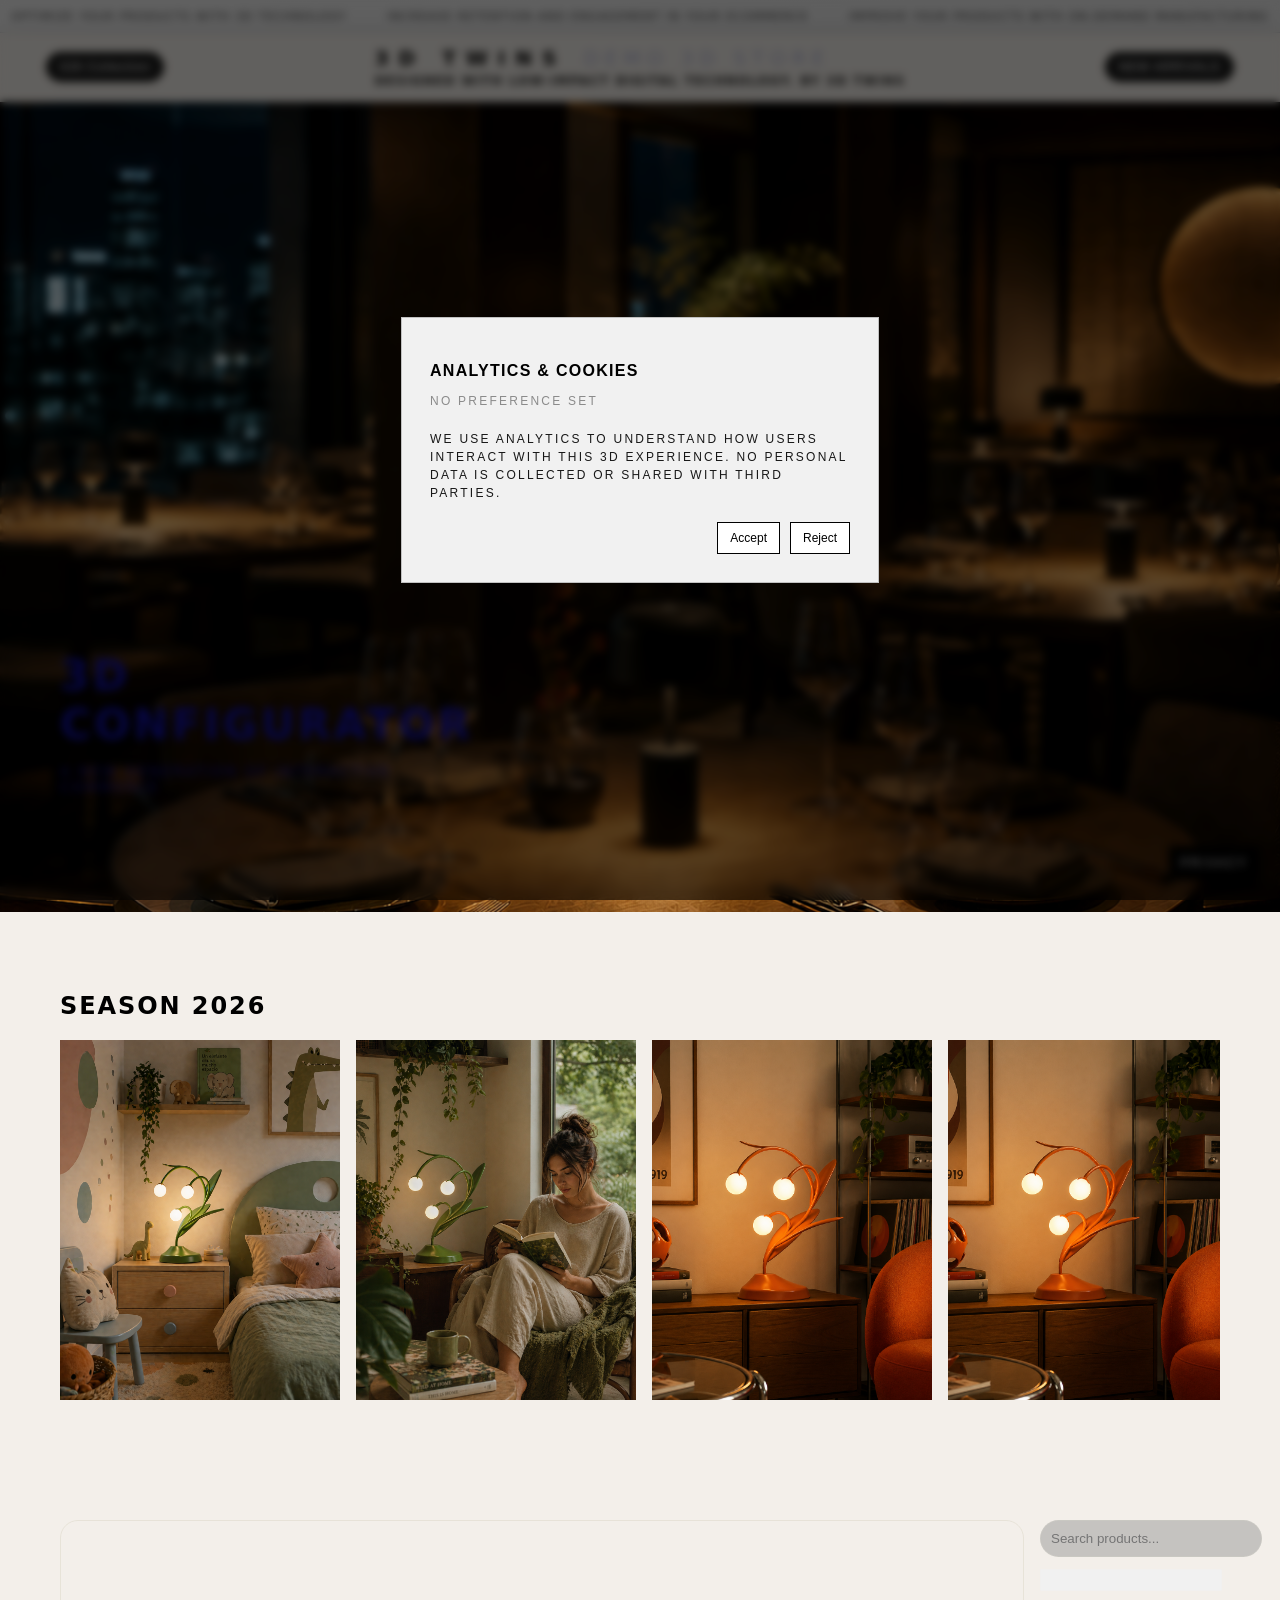
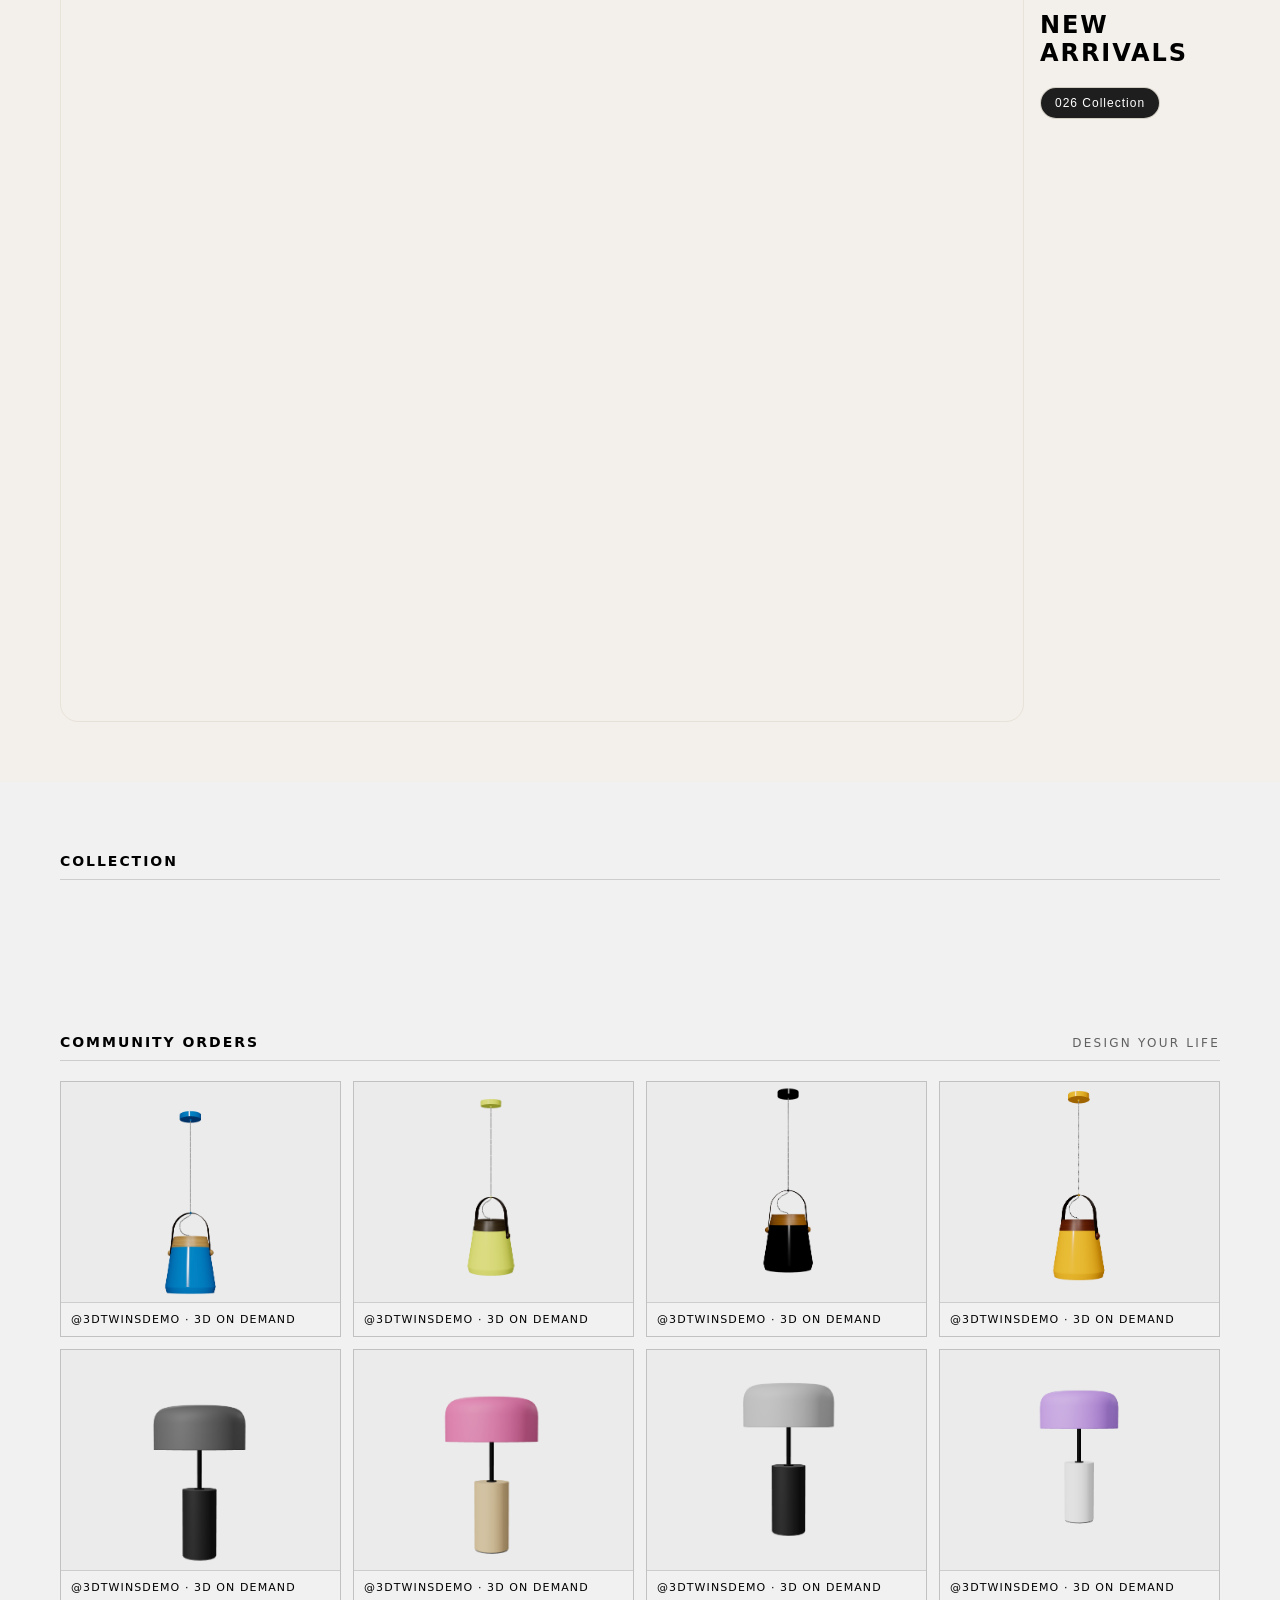
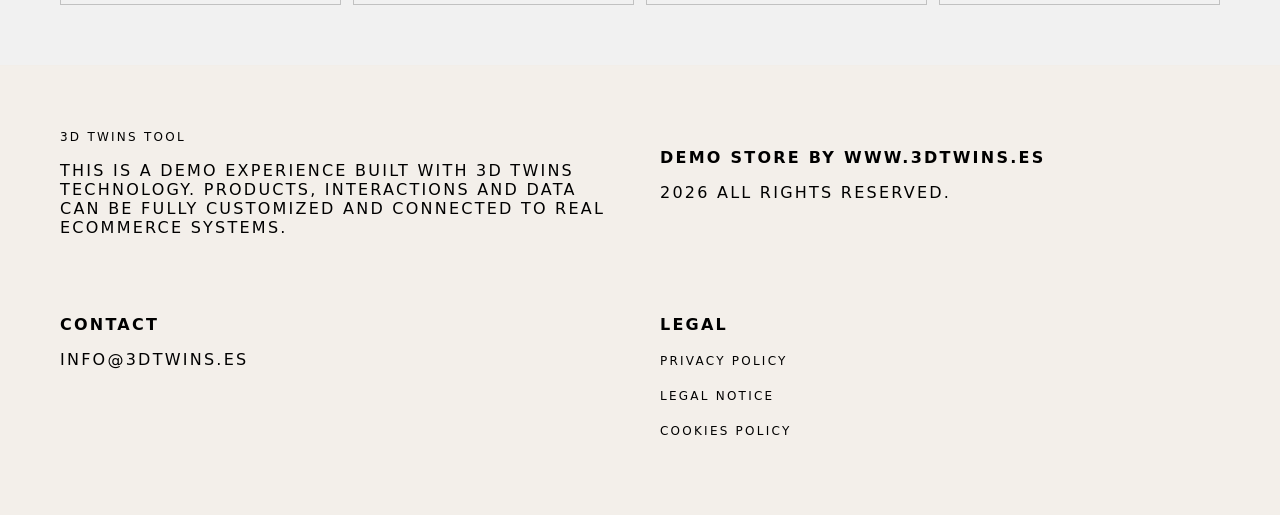
==== index.html @ 4d6d5727 "Update index.html" ====
<!DOCTYPE html>
<html lang="en">
<head>
<meta charset="UTF-8" />
<meta name="viewport" content="width=device-width, initial-scale=1.0" />
<title>3D Twins — 3D Product Configurator for Ecommerce</title>
<meta name="description" content="3DTwins is a 3D product configurator for ecommerce brands. Increase conversion, reduce returns and create interactive 3D shopping experiences with on-demand manufacturing integration." />
<meta name="keywords" content="3D configurator, ecommerce 3D, product visualization, interactive 3D, reduce returns ecommerce, product configurator SaaS, 3D product viewer" />
<meta name="author" content="3DTwins" />

<meta property="og:title" content="3D Twins — 3D Product Configurator for Ecommerce" />
<meta property="og:description" content="Transform static product pages into interactive 3D experiences. Increase engagement and conversion with 3DTwins." />
<meta property="og:image" content="https://viewer.3dtwins.tech/puntero_3dtwinsStar.png" />
<meta property="og:type" content="website" />
<meta property="og:url" content="https://www.3dtwins.es" />

<meta name="twitter:card" content="summary_large_image" />
<meta name="twitter:title" content="3D Twins — 3D Ecommerce Configurator" />
<meta name="twitter:description" content="Interactive 3D product configurators for ecommerce brands." />
<meta name="twitter:image" content="https://viewer.3dtwins.tech/puntero_3dtwinsStar.png" />

<link rel="icon" href="https://viewer.3dtwins.tech/puntero_3dtwinsStar.png" type="image/x-icon"/>
<script src="https://cdn.3dtwins.tech/sdk.js"></script>
<script src="https://cdn.3dtwins.tech/shopdemo/products.js"></script>
<link rel="stylesheet" href="style.css">
<script async src="https://www.googletagmanager.com/gtag/js?id=G-X4JQ1F556L"></script>

<script>
  window.dataLayer = window.dataLayer || [];
  function gtag(){dataLayer.push(arguments);}

  gtag('js', new Date());
  gtag('consent', 'default', {
    analytics_storage: 'denied'
  });

  gtag('config', 'G-X4JQ1F556L', {
    send_page_view: false
  });
</script>
</head>
<body>

<div class="promo-bar">
  <div class="promo-track">
    <a href="https://www.3dtwins.es" target="_blank" rel="noopener">
      Optimize your products with 3D technology
    </a>
    <a href="https://www.3dtwins.es" target="_blank" rel="noopener">
      Increase retention and engagement in your ecommerce
    </a>
    <a href="https://www.3dtwins.es" target="_blank" rel="noopener">
      Improve your products with on-demand manufacturing
    </a>
  </div>
</div>
  
<header class="header">
  <div class="logo">
    3D Twins
    <span style="color: #3f51b5;">DEMO 3D STORE</span>
    <div class="logo-sub">Designed with low-impact digital technology. By 3D Twins</div>
  </div>
   <button class="header-btn" onclick="document.getElementById('collection').scrollIntoView({ behavior: 'smooth' })">
    026 Collection
  </button>
    <button class="header-btn" onclick="document.getElementById('NEW').scrollIntoView({ behavior: 'smooth' })">
  NEW ARRIVALS
  </button>
</header>

  
<section class="hero">
  <div class="hero-carousel">
    <div class="hero-track">
      <div class="hero-slide active">
        <img src="vidalrest.png" />
        <div class="hero-content">
          <h1 style= "color: #1111A7;">3D Configurator</h1>
          <p style= "color: #1111A7;">A new generation of interactive commerce</p>
      <button id="explore-btn">Explore</button>
        </div>
      </div>

      <div class="hero-slide">
        <img src="egglamphome.png" />
        <div class="hero-content">
          <h1 style= "color: white;">Virtual Objects</h1>
          <p style= "color: white;">Design, interact and sell in 3D</p>
        </div>
      </div>

      <div class="hero-slide">
        <img src="/sources/recreacióniavidallamp.png" />
        <div class="hero-content">
          <h1 style= "color: white;">Digital Retail</h1>
          <p style= "color: white;" >Next generation product experience</p>
        </div>
      </div>

    </div>

    <div class="hero-dots">
      <span class="dot active"></span>
      <span class="dot"></span>
      <span class="dot"></span>
    </div>

  </div>

</section>

  <section class="editorial" >
  <h2>SEASON 2026</h2>

  <div class="editorial-track">
    <img src="egglampchild.png" />
    <img src="egglampnature.png" />
    <img src="egglamphome.png" />
       <img src="egglamphome.png" />
  </div>
</section>
  
<section class="experience">
  <div class="vh-layout">
    <div class="viewer" id="3dstoredemo">
      <div id="vh-main-container"></div>
    </div>
    <div class="vh-sidebar">
  <div class="search">
    <input type="text" placeholder="Search products..." />
  </div>
      
      <div class="vh-sidebar-top" id="NEW" >
        <div class="vh-product-panel">
          <div class="vh-product-title"></div>
          <div class="vh-product-meta"></div>
          <div class="vh-product-price"></div> 
        </div>
        <h2>NEW ARRIVALS</h2>
             <button class="header-btn" onclick="document.getElementById('collection').scrollIntoView({ behavior: 'smooth' })">
    026 Collection
  </button>
      </div>
      <div class="vh-sidebar-list" id="vh-sidebar-list"></div>
    </div>
  </div>
</section>


   <section class="my-designs" id="my-designs" style="display:none;">
  <h2>Your Gallery</h2>
  <p class="section-sub">Your previously explored designs</p>
  <div class="my-designs-row">
  </div>
</section>

<section class="collection" id="collection">

  <h2>COLLECTION</h2>

<div class="grid" id="vh-grid-list"></div>
</section>

<section class="community">
  <div class="community-head">
    <h2>Community orders</h2>
    <p>DESIGN YOUR LIFE</p>
  </div>

  <div class="community-grid">

    <div class="community-card">
      <img src="sources/mantra_azul.png" />
      <div class="community-meta">@3dtwinsdemo · 3D ON DEMAND</div>
    </div>

    <div class="community-card">
      <img src="mantraverde.png" />
      <div class="community-meta">@3dtwinsdemo · 3D ON DEMAND</div>
    </div>

    <div class="community-card">
      <img src="mantranegra.png" />
      <div class="community-meta">@3dtwinsdemo · 3D ON DEMAND</div>
    </div>

    <div class="community-card">
      <img src="mantracacao.png" />
      <div class="community-meta">@3dtwinsdemo · 3D ON DEMAND</div>
    </div>

    <div class="community-card">
      <img src="vidallampblack.png" />
      <div class="community-meta">@3dtwinsdemo · 3D ON DEMAND</div>
    </div>

    <div class="community-card">
      <img src="sources/pinklamp.png" />
      <div class="community-meta">@3dtwinsdemo · 3D ON DEMAND</div>
    </div>

    <div class="community-card">
      <img src="vidalgris.png" />
      <div class="community-meta">@3dtwinsdemo · 3D ON DEMAND</div>
    </div>

    <div class="community-card">
      <img src="vidallavanda.png" />
      <div class="community-meta">@3dtwinsdemo · 3D ON DEMAND</div>
    </div>

</section>
  
<footer class="footer">

  <section class="demo-note">
    <a href="https://www.3dtwins.es" target="_blank" rel="noopener">
      3D Twins Tool
    </a>

    <p>
      This is a demo experience built with 3D Twins technology.
      Products, interactions and data can be fully customized and connected to real eCommerce systems.
    </p>
  </section>

  <div>
    <h4>Demo store by www.3dtwins.es</h4>
    <p>2026 All rights reserved.</p>
  </div>

  <div>
    <h4>CONTACT</h4>
    <p>info@3dtwins.es</p>
  </div>
  <div>
    <h4>LEGAL</h4>

    <p>
      <a href="https://web.3dtwins.tech/legal/politica-privacidad.html" target="_blank" rel="noopener">
        Privacy Policy
      </a>
    </p>

    <p>
      <a href="https://web.3dtwins.tech/legal/aviso-legal.html" target="_blank" rel="noopener">
        Legal Notice
      </a>
    </p>

    <p>
      <a href="https://web.3dtwins.tech/legal/politica-cookies.html" target="_blank" rel="noopener">
        Cookies Policy
      </a>
    </p>
  </div>

</footer>
  
<script src="https://cdn.3dtwins.tech/shopdemo/demo.js"></script>
  <script defer src="medicion.js"></script>
    <script defer src="aviso.js"></script>
</body>
</html>
---- style.css ----
body {
  margin: 0;
  font-family: Inter, system-ui, sans-serif;
  background: #F3EFEA;
  color: black;  
  letter-spacing: 0.14em;
  text-transform: uppercase;
}

h1, h2, h3 {
  letter-spacing: 0.08em;
  text-transform: uppercase;
   color: black;
}
.promo-bar {
  width: 100%;
  height: 32px;
  display: flex;
  align-items: center;
  justify-content: center;
  position: sticky;
  font-size: 11px;
  letter-spacing: 0.12em;
  text-transform: uppercase;
  border-bottom: 1px solid rgba(0,0,0,0.1);
  background: linear-gradient(
    90deg,
    #f1f1f1,
    #eaeaea,
    #f1f1f1
  );

  background-size: 200% 100%;
  animation: promoBg 12s ease-in-out infinite;
}

/* texto */
.promo-track {
  display: flex;
  gap: 40px;
  white-space: nowrap;
  animation: promoText 18s linear infinite;
}
.promo-track a {
  color: black;
  text-decoration: none;
  opacity: 0.8;
  transition: 0.2s ease;
}

.promo-track a:hover {
  opacity: 1;
}
/* animación de fondo lenta */
@keyframes promoBg {
  0% { background-position: 0% 50%; }
  50% { background-position: 100% 50%; }
  100% { background-position: 0% 50%; }
}

/* scroll horizontal suave del texto */
@keyframes promoText {
  0% { transform: translateX(10%); }
  100% { transform: translateX(-60%); }
}
.header {
  position: sticky;
  top: 0;
  z-index: 1000;
  background: rgba(255,255,255,0.02);
  backdrop-filter: blur(14px);
  display: flex;
  align-items: center;
  justify-content: space-between;
  padding: 18px 45px;
  border-bottom: 1px solid rgba(231, 226, 214, 0.08);
  box-shadow: 0 10px 30px rgba(0,0,0,0.25);
}


.header-left,
.header-right {
  width: 180px;
}

.header-btn {
  background: #1e1e1e;
  border: 1px solid rgba(230,226,214,0.9);
  color: white;
  padding: 8px 14px;
  border-radius: 999px;
  font-size: 12px;
  letter-spacing: 1px;
  cursor: pointer;
  transition: all 0.2s ease;
}

.header-btn:hover {
  border-color: #e6e2d6;
  background: rgba(255,255,255,0.05);
  color: black;
}


.logo {
  position: absolute;
  left: 50%;
  transform: translateX(-50%);
  font-weight: 800;
  letter-spacing: 10px;
  font-size: 20px;
  text-transform: uppercase;
}

.logo span {
  opacity: 0.35;
  letter-spacing: 6px;
  font-weight: 400;
}

.logo-sub {
  font-size: 12px;
  letter-spacing: 1.5px;
  text-transform: uppercase;
  opacity: 0.9;
  margin-top: 4px;
  background: black;
  -webkit-background-clip: text;
  -webkit-text-fill-color: transparent;
}

.search {
  margin-left: auto;
}

.search input {
  background: rgba(17, 22, 29, 0.2);
  border: 1px solid rgba(231, 226, 214, 0.12);
  border-radius: 999px;
  padding: 10px 10px;
  color: black;
  outline: none;
  width: 200px;
  transition: 0.2s;
}

.search input:focus {
  border-color: rgba(231, 226, 214, 0.4);
  box-shadow: 0 0 0 2px rgba(231, 226, 214, 0.05);
}

/* =========================
   HERO (FULL BLEED CLEAN)
========================= */
.hero {
  height: 90vh;
  display: flex;
  align-items: center;
  justify-content: center;
  background: #f1f1f1;
  overflow: hidden;
  position: relative;
}

/* =========================
   CAROUSEL WRAPPER
========================= */
.hero-carousel {
  width: 100%;
  height: 100%;
  position: relative;
}

/* =========================
   TRACK
========================= */
.hero-track {
  width: 100%;
  height: 100%;
  position: relative;
}

/* =========================
   SLIDES (STACK SYSTEM)
========================= */
.hero-slide {
  position: absolute;
  inset: 0;
  opacity: 0;
  transition: opacity 0.6s ease;
  pointer-events: none;
}

.hero-slide.active {
  opacity: 1;
  pointer-events: auto;
}

/* =========================
   IMAGE FIX (NO OVERFLOW / NO STRETCH BUG)
========================= */
.hero-slide img {
  width: 100%;
  height: 100%;
  object-fit: cover;
  display: block;
}

/* =========================
   CONTENT (EDITORIAL OVERLAY)
========================= */
.hero-content {
  position: absolute;
  bottom: 60px;
  left: 60px;
  color: black;
  max-width: 420px;
  z-index: 5;
}

.hero-content h1 {
  font-size: 42px;
  margin-bottom: 10px;
}

.hero-content p {
  font-size: 14px;
  opacity: 0.9;
  margin-bottom: 20px;
}

.hero-content button {
  padding: 10px 18px;
  border: 1px solid black;
  background: transparent;
  cursor: pointer;
}

/* =========================
   DOTS (RESTORED + ALWAYS VISIBLE)
========================= */
.hero-dots {
  position: absolute;
  bottom: 20px;
  left: 60px;
  right: 60px;

  display: flex;
  gap: 10px;
  z-index: 10;
}

.dot {
  flex: 1;
  height: 1px;
  background: rgba(0,0,0,0.2);
  position: relative;
  cursor: pointer;
  overflow: hidden;
}

/* active line animation */
.dot.active::after {
  content: "";
  position: absolute;
  left: 0;
  top: 0;
  height: 1px;
  width: 100%;
  background: black;
  animation: fill 4s linear forwards;
}

@keyframes fill {
  from { width: 0%; }
  to { width: 100%; }
}

/* =========================
   COLLECTION GRID (RETAIL SYSTEM)
========================= */
.collection {
  padding: 60px;
  background: #f1f1f1;
}

.collection h2 {
  font-size: 14px;
  letter-spacing: 0.14em;
  text-transform: uppercase;
  margin-bottom: 24px;
  color: black;
  border-bottom: 1px solid rgba(0,0,0,0.15);
  padding-bottom: 10px;
}

/* =========================
   GRID SYSTEM (FIX + CONSISTENCIA)
========================= */

.grid {
  display: grid;
  grid-template-columns: repeat(4, minmax(0, 1fr));
  gap: 12px;
  overflow-x: auto;
  padding-bottom: 10px;
  border: 0px solid rgba(0,0,0,0.15);
}

/* =========================
   CARD BRUTALISTA
========================= */

.card {
  background: transparent;
  border: 1px solid rgba(0,0,0,0.2);
  border-radius: 0;
  overflow: hidden;
  cursor: pointer;
  transition: 0.2s ease;
  padding: 10px;
}

/* hover mínimo */
.card:hover {
  transform: translateY(-2px);
  border-color: rgba(0,0,0,0.4);
}

/* =========================
   IMAGE (CONTROL VISUAL)
========================= */

.card img {
  width: 100%;
  height: 260px;
  object-fit: cover;
  display: block;
  border-bottom: 1px solid rgba(0,0,0,0.15);
  margin-bottom: 10px;
}

/* =========================
   INFO BLOCK
========================= */

.card-info {
  margin: 10px;
  padding: 12px;
  display: flex;
  flex-direction: column;
  gap: 6px;
}

.card-title {
  font-weight: 500;
  font-size: 12px;
  letter-spacing: 0.08em;
  text-transform: uppercase;
}

.card-price {
  font-size: 11px;
  letter-spacing: 0.1em;
  opacity: 0.7;
}

/* =========================
   RESPONSIVE
========================= */

@media (max-width: 768px) {
  .grid {
    grid-template-columns: repeat(2, 1fr);
  }
}

@media (max-width: 480px) {
  .grid {
    grid-template-columns: 1fr;
  }
}

/* =========================
   ADD TO CART (SYSTEM ACTION)
========================= */

.vh-add-to-cart {
  margin-top: 10px;
  width: 100%;
  padding: 10px;
  border: none;
  border-radius: 1px;
  background: #f5f5f5;
  color: #0b0f14;
  font-size: 12px;
  cursor: pointer;
  transition: 0.2s;
  font-weight: 600;
  letter-spacing: 0.05em;
   border: 1px solid rgba(230,226,214,0.2);
}

.vh-add-to-cart:hover {
  background: #ffffff;
}

/* =========================
   EXPERIENCE (NASA SIMULATION MODULE)
========================= */

.experience {
  padding: 60px;
}

.vh-layout {
  display: flex;
  gap: 16px;
}

.vh-sidebar {
  width: 180px;
  display: flex;
  flex-direction: column;
  gap: 12px;
}

.vh-card {
  background: #f5f5f5;
  border-radius: 1px;
  overflow: hidden;
  cursor: pointer;
   border: 1px solid rgba(230,226,214,0.9);
padding: 10px;
 
}

.vh-card.active {
  border-color: rgba(231, 226, 214, 0.5);
  box-shadow: 0 10px 20px rgba(0,0,0,0.35);
     background: grey;
}

.vh-card img {
  width: 100%;
  height: 99px;
  object-fit: cover;
}

.vh-card-info {
  padding: 10px;
  font-size: 12px;
   color: black;
}

.viewer {
  flex: 1;
  height: 800px;
  border-radius: 18px;
  overflow: hidden;
  background: transparent;
  border: 1px solid rgba(230,226,214,0.9);
}

#vh-main-container {
  width: 100%;
  height: 800px;
  overflow: hidden;
 
}

#vh-main-container::-webkit-scrollbar {
  display: none; 
}



.my-designs {
  padding: 60px;
  border-top: 1px solid rgba(230,226,214,0.1);
}

.my-designs h2 {
  font-size: 20px;
  letter-spacing: 2px;
  margin-bottom: 20px;
  color: black;
}

.my-designs-row {
  display: flex;
  gap: 16px;
  overflow-x: auto;
  padding-bottom: 10px;
   border: 1px solid rgba(230,226,214,0.2);
}

.my-designs-row::-webkit-scrollbar {
  display: none;
}

.my-design-card {
  min-width: 160px;
  background: #f1f1f1;
  border-radius: 1px;
  overflow: hidden;
     border: 1px solid rgba(230,226,214,0.9);
     padding: 8px;
   color: black;
}

.my-design-card img {
  width: 100%;
  height: 160px;
  object-fit: cover;
}

.my-design-card p {
  font-size: 12px;
  padding: 8px;
  opacity: 0.9;
    color: black;
}

.vh-product-panel{
     min-width: 160px;
  background: #f1f1f1;
  border-radius: 1px;
  overflow: hidden;
  border: 1px solid rgba(230,226,214,0.1);
   padding: 10px;
   
}

/* =========================
   PDP (PRODUCT SYSTEM DETAIL)
========================= */

.pdp {
  padding: 10px;
  display: flex;
  gap: 40px;
  align-items: center;
}

.pdp-info h2 {
  font-size: 32px;
}

.pdp-info p {
  color: #bfc5cc;
  line-height: 1.6;
}

.pdp button {
  margin-top: 20px;
  padding: 14px 28px;
  border-radius: 999px;
  background: linear-gradient(90deg, #e6e2d6, #cfc8b6);
  color: #0b0f14;
  border: none;
  cursor: pointer;
  letter-spacing: 0.06em;
  font-weight: 600;
}

.editorial {
  padding: 60px;
}

.editorial-track {
  display: flex;
  gap: 16px;
  overflow-x: auto;
}

.editorial-track img {
  width: 280px;
  height: 360px;
  object-fit: cover;
}
.community {
  padding: 60px;
  background: #f1f1f1;
}

/* HEADER */
.community-head {
  display: flex;
  justify-content: space-between;
  align-items: baseline;
  margin-bottom: 20px;
  padding-bottom: 10px;
  border-bottom: 1px solid rgba(0,0,0,0.15);
}

.community-head h2 {
  font-size: 14px;
  letter-spacing: 0.14em;
  text-transform: uppercase;
  margin: 0;
}

.community-head p {
  font-size: 12px;
  opacity: 0.6;
  margin: 0;
}

/* =========================
   GRID (FIX REAL)
========================= */

.community-grid {
  display: grid !important;
  grid-template-columns: repeat(4, minmax(0, 1fr));
  gap: 12px;
  align-items: start;
}

/* CARD */
.community-card {
  border: 1px solid rgba(0,0,0,0.2);
  border-radius: 0;
  overflow: hidden;
  background: transparent;
}

/* IMAGE FIX */
.community-card img {
  width: 100%;
  height: 220px;
  object-fit: cover;
  display: block;
}

/* META */
.community-meta {
  font-size: 11px;
  letter-spacing: 0.1em;
  text-transform: uppercase;
  padding: 10px;
  border-top: 1px solid rgba(0,0,0,0.15);
}

/* HOVER SUTIL */
.community-card:hover {
  transform: translateY(-2px);
  transition: 0.2s ease;
}

/* RESPONSIVE */
@media (max-width: 768px) {
  .community-grid {
    grid-template-columns: repeat(2, 1fr);
  }
}

@media (max-width: 480px) {
  .community-grid {
    grid-template-columns: 1fr;
  }
}


.footer {
  padding: 60px;
  border-top: 1px solid rgba(231, 226, 214, 0.08);
  display: grid;
  grid-template-columns: repeat(2, 1fr);
  gap: 40px;
  color: black;
}

.footer h4 {
  color: black;
  margin-bottom: 12px;
}

.footer a {
  color: black;
  text-decoration: none;
  border-bottom: 1px solid transparent;
  font-size: 12px;
}

.footer a:hover {
  border-bottom: 1px solid black;
}


@media (max-width: 768px) {
 .header {
    flex-direction: column;
    align-items: stretch;
    gap: 10px;
    padding: 12px 16px;
    height: 110px;
   background: rgba(255,255,255);
   
  }

  .logo {
    position: static; /* quitamos absolute */
    transform: none;
    text-align: center;
    font-size: 16px;
    letter-spacing: 6px;
  }

  .header-left,
  .header-right {
    width: 100%;
    display: flex;
    justify-content: space-between;
    align-items: center;
  }

  .header-right {
    gap: 8px;
  }


  .search {
    display: none;

  }

  .search input {
    width: 100%;
  }

  .header-btn {
    font-size: 12px;
    padding: 6px 10px;
    white-space: nowrap;
      background: #1e1e1e;
    color: white;
  }

  .experience,
  .vh-layout,
  .vh-sidebar,
  .vh-sidebar-list {
    max-width: 100%;
    box-sizing: border-box;
  }

  .vh-layout {
    flex-direction: column;
  }

  .vh-sidebar {
    width: 100%;
    display: flex;
    flex-direction: column;
    gap: 12px;
    overflow: hidden;
  }

 
  .viewer {
  width: 100%;
  height: 60dvh;
  max-width: 100vw;
  flex: 1;
}
  
#vh-main-container {
  width: 100%;
  height: 60dvh;
}

  /* =========================
     VH LIST = COLLECTION STYLE
     (FIX REAL DEL BUG)
  ========================= */

  .vh-sidebar-list {
    display: flex;
    flex-wrap: nowrap;
    gap: 16px;
    overflow-x: auto;
    width: 100%;
    max-width: 100%;
    padding-bottom: 10px;
    -webkit-overflow-scrolling: touch;
  }

  .vh-sidebar-list .vh-card {
    flex: 0 0 auto;
    min-width: 220px;
    max-width: 220px;
  }

  .vh-card img {
    width: 100%;
    height: 220px;
    object-fit: cover;
  }

  /* =========================
     COLLECTION FIX
  ========================= */

  .grid {
    flex-wrap: nowrap;
    overflow-x: auto;
  }

  .search input {
    width: 100px;
  }
}


@media (max-width: 480px) {

.logo {
    font-size: 14px;
    letter-spacing: 4px;
  }

  .header {
    gap: 8px;
    height: 110px;
     background: rgba(255,255,255);
    
  }

  .header-left,
  .header-right {
    flex-wrap: wrap;
    gap: 6px;
  }

  .header-btn {
    font-size: 12px;
    padding: 5px 8px;
      background: #1e1e1e;
    color: white;
  }

  .search {
    display: none;
  }
  /* =========================
     HERO
  ========================= */

  .hero-content {
    bottom: 30px;
    left: 20px;
    max-width: 280px;
  }

  .hero-content h1 {
    font-size: 26px;
  }

  .hero-content p {
    font-size: 12px;
  }

  .hero-dots {
    left: 20px;
    right: 20px;
  }

  /* =========================
     COLLECTION
  ========================= */

  .collection {
    padding: 20px;
  }

  .card img {
    height: 220px;
  }

  /* =========================
     VH MODULE
  ========================= */

  .vh-layout {
    gap: 10px;
  }

 
  .viewer {
  width: 100%;
  height: 60dvh;
  max-width: 100vw;
  flex: 1;
}
  
#vh-main-container {
  width: 100%;
  height: 60dvh;
}

  .vh-sidebar-list .vh-card {
    min-width: 200px;
    max-width: 200px;
  }

  /* =========================
     FOOTER
  ========================= */

  .footer {
    grid-template-columns: 1fr;
    padding: 30px 20px;
  }

  .my-designs {
    padding: 20px;
  }
}




@media (max-width: 390px) {

  .header {
    padding: 10px 12px;
      height: 110px;
     background: rgba(255,255,255);
  }

  .logo {
    font-size: 12px;
    letter-spacing: 4px;
  }

  .search {
    display: none;
  }

  .header-btn {
    font-size: 12px;
    padding: 5px 8px;
      background: #1e1e1e;
    color: white;
  }

  /* =========================
     HERO
  ========================= */

  .hero-content {
    left: 16px;
    bottom: 20px;
  }

  .hero-content h1 {
    font-size: 22px;
  }

  /* =========================
     VH MODULE
  ========================= */

 
  .viewer {
  width: 100%;
  height: 60dvh;
  max-width: 100vw;
  flex: 1;
}
  
#vh-main-container {
  width: 100%;
  height: 60dvh;
}


  .vh-card img {
    height: 160px;
  }

  /* =========================
     COLLECTION
  ========================= */

  .card img {
    height: 180px;
  }

  .my-design-card {
    min-width: 140px;
  }
}
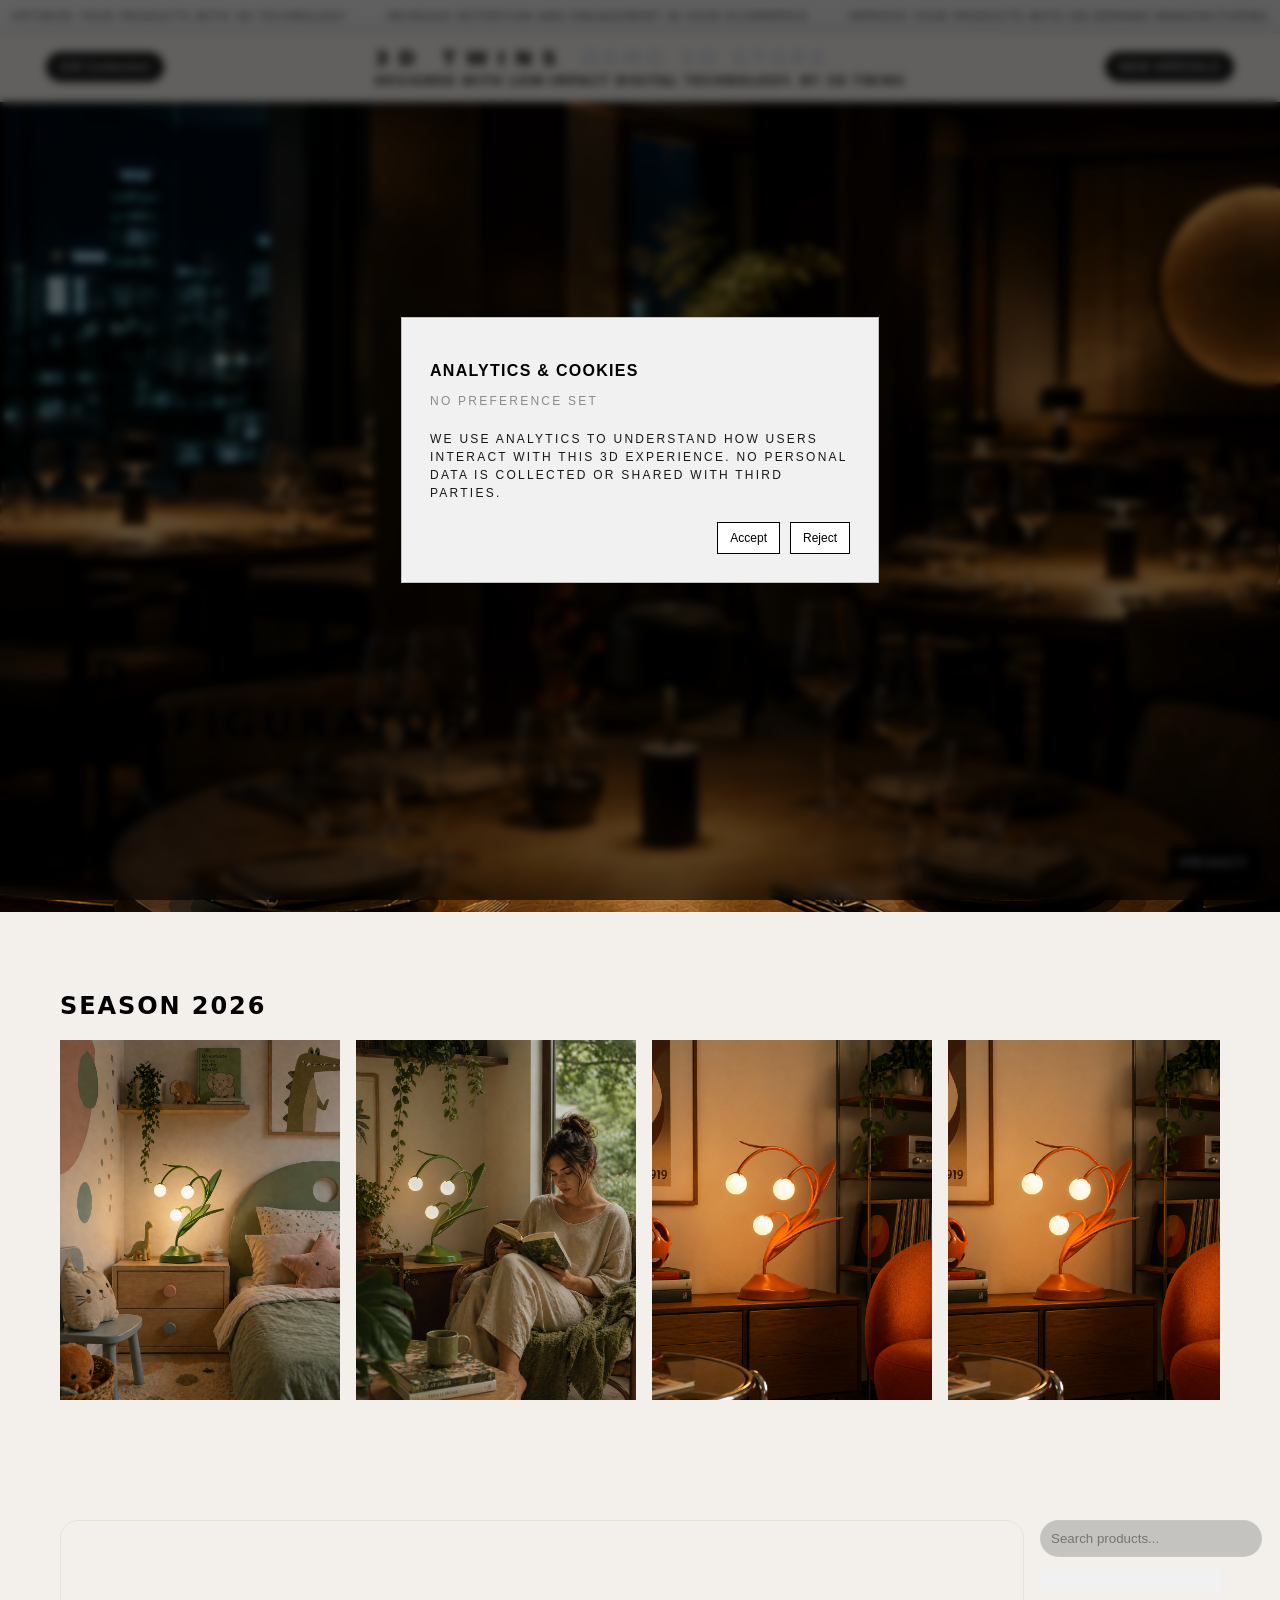
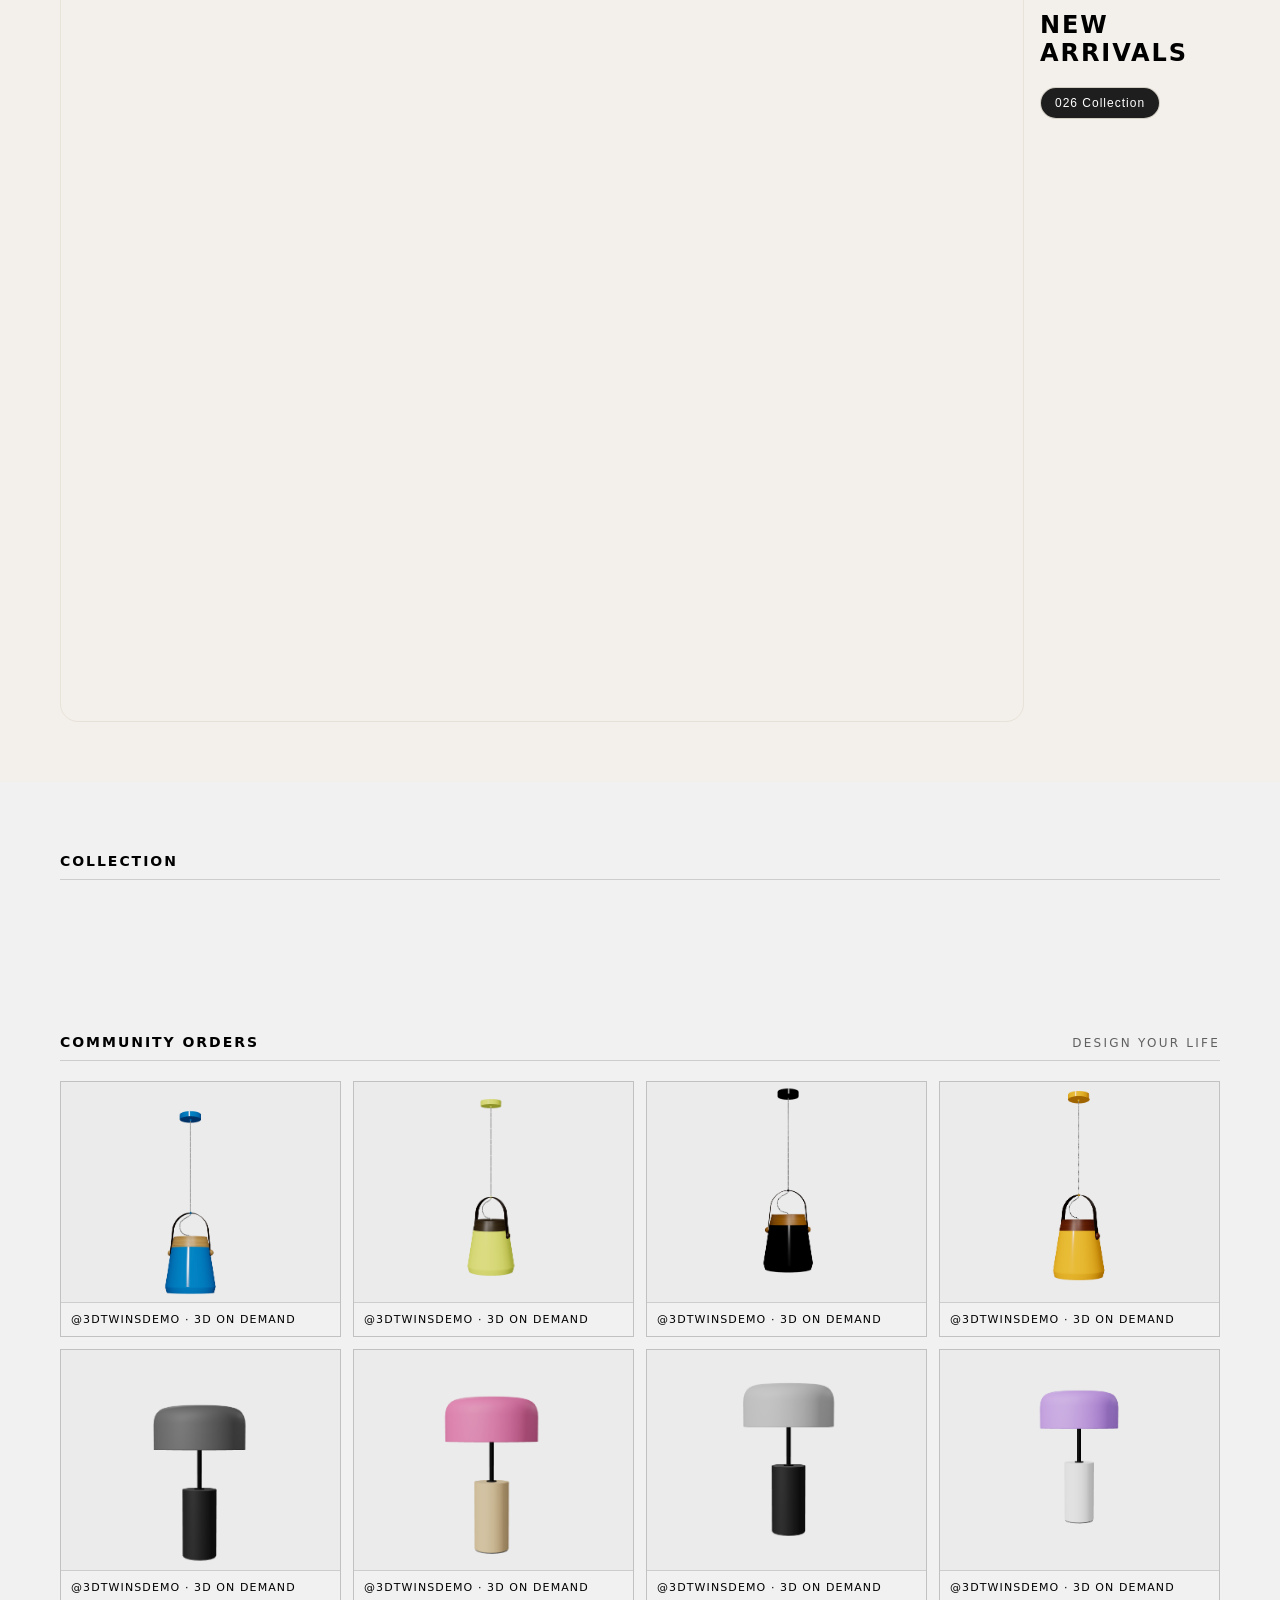
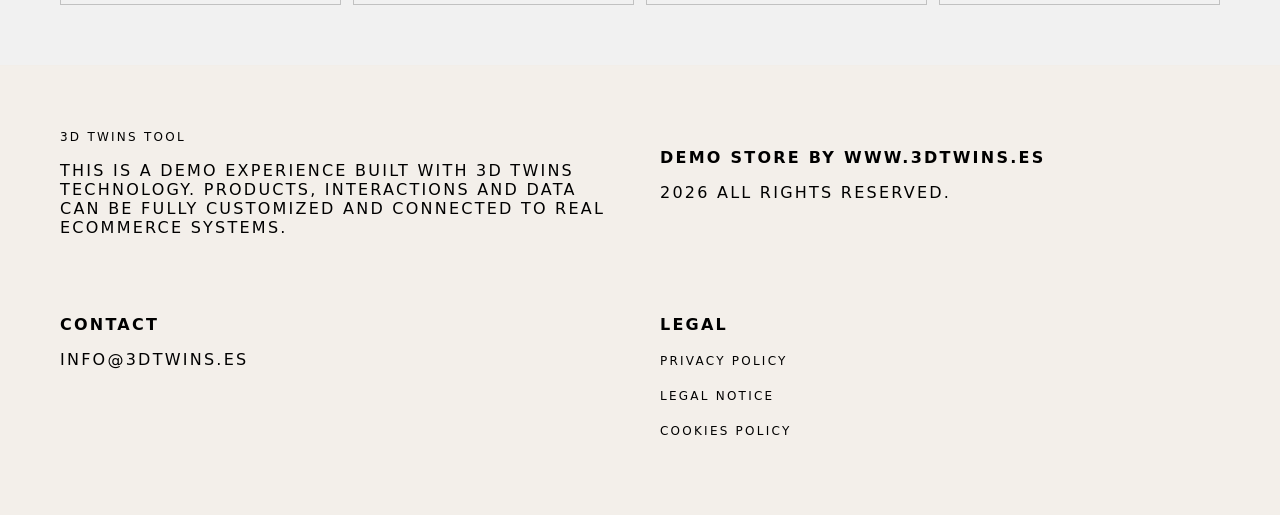
==== commit 91b728cf: "Update index.html" ====
--- a/index.html
+++ b/index.html
@@ -76,8 +76,8 @@
       <div class="hero-slide active">
         <img src="vidalrest.png" />
         <div class="hero-content">
-          <h1 style= "color: #1111A7;">3D Configurator</h1>
-          <p style= "color: #1111A7;">A new generation of interactive commerce</p>
+          <h1>3D Configurator</h1>
+          <p>A new generation of interactive commerce</p>
       <button id="explore-btn">Explore</button>
         </div>
       </div>
@@ -91,7 +91,7 @@
       </div>
 
       <div class="hero-slide">
-        <img src="/sources/recreacióniavidallamp.png" />
+        <img src="Mantrahome.png" />
         <div class="hero-content">
           <h1 style= "color: white;">Digital Retail</h1>
           <p style= "color: white;" >Next generation product experience</p>
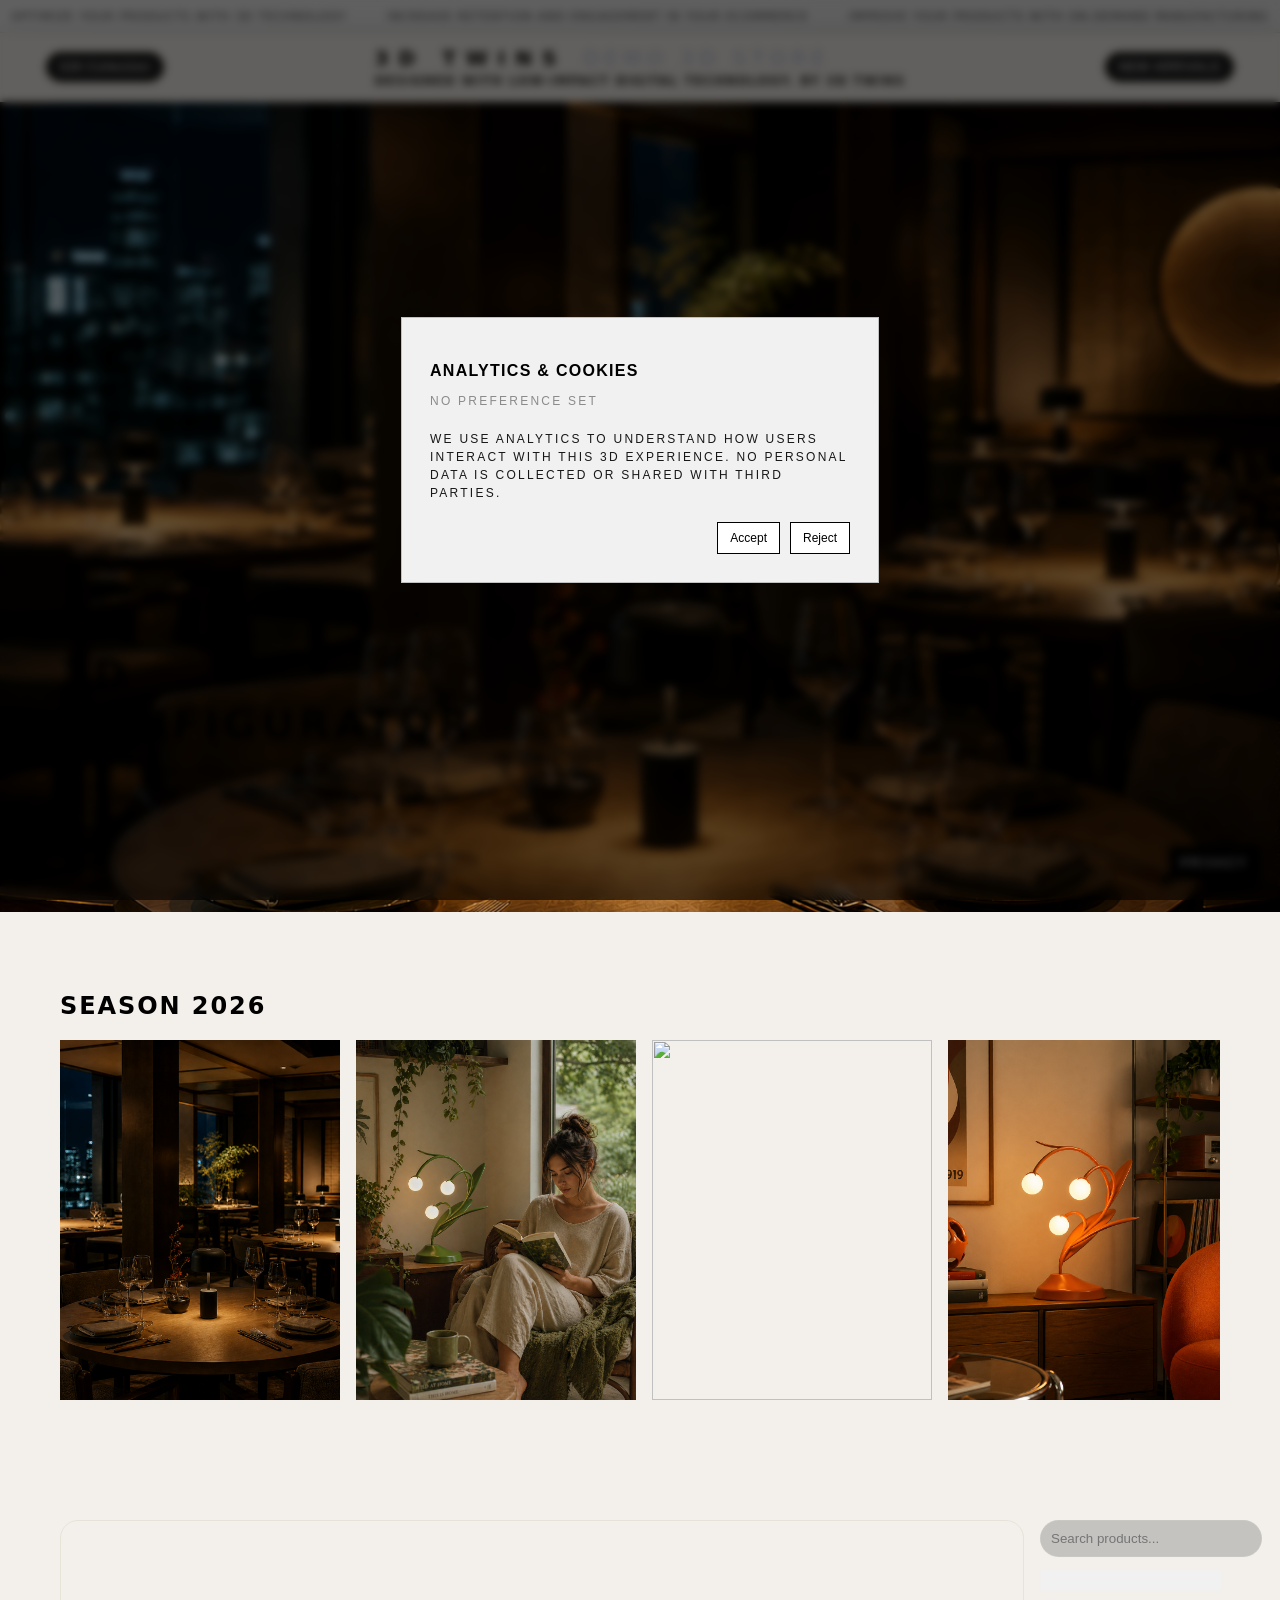
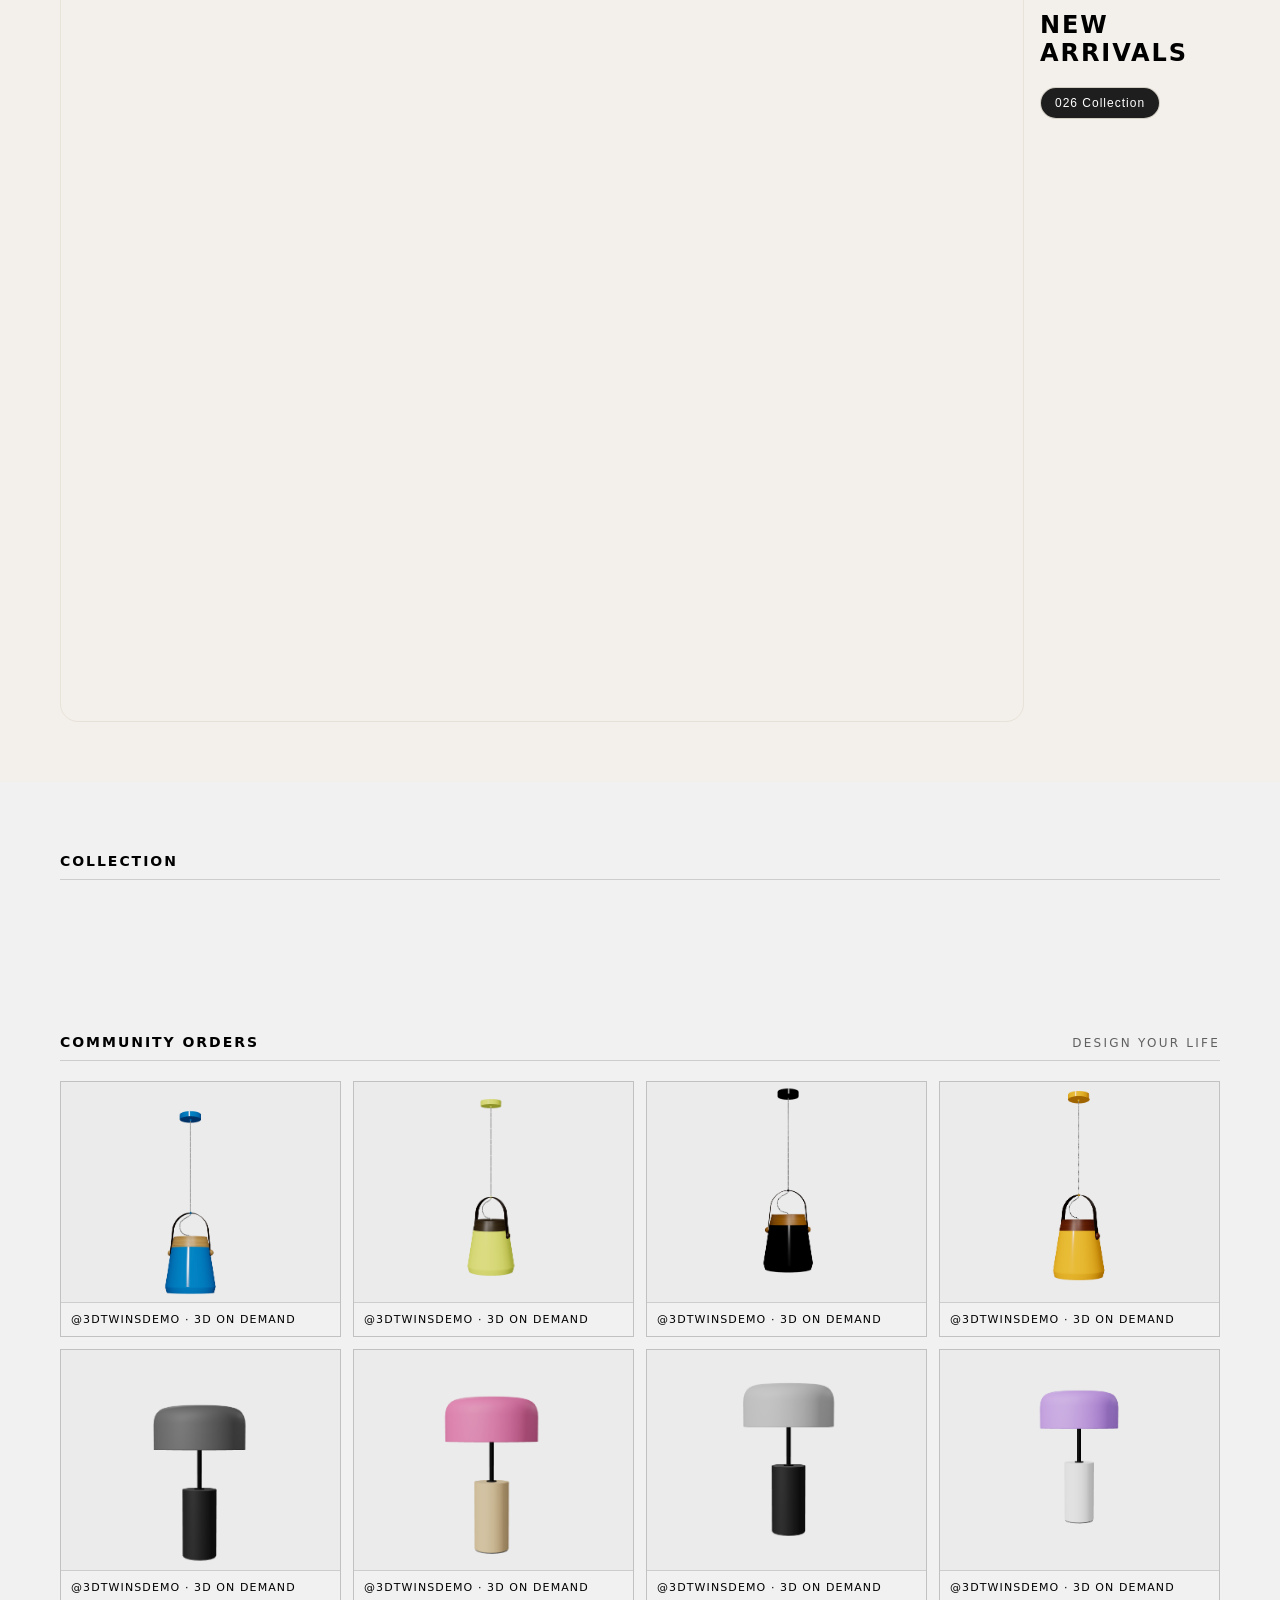
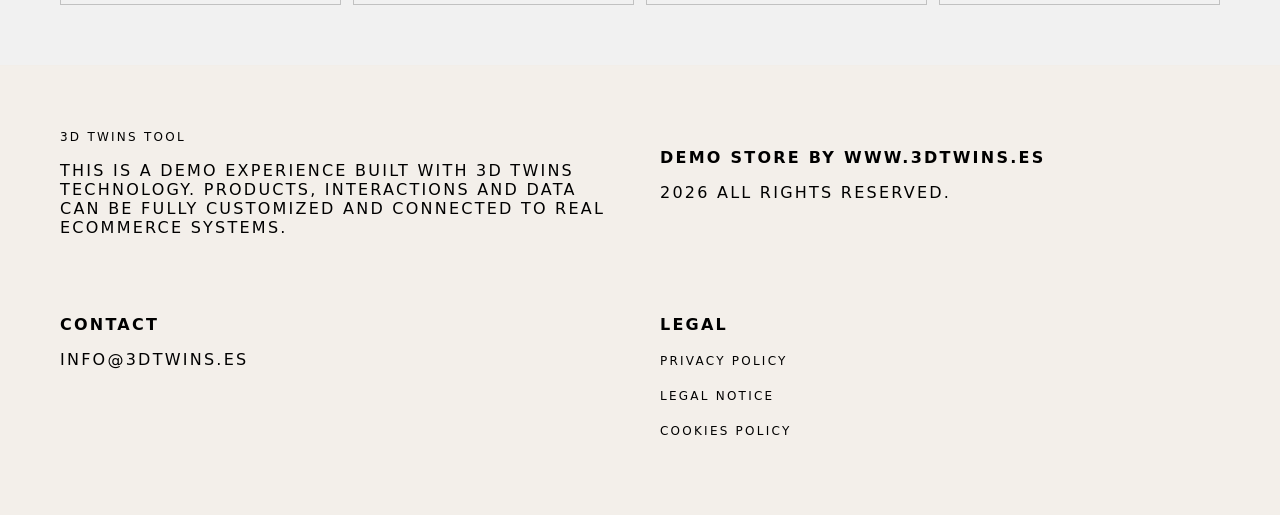
==== commit 91bc9fe5: "Update index.html" ====
--- a/index.html
+++ b/index.html
@@ -114,9 +114,9 @@
   <h2>SEASON 2026</h2>
 
   <div class="editorial-track">
-    <img src="egglampchild.png" />
+    <img src="vidalrest.png" />
     <img src="egglampnature.png" />
-    <img src="egglamphome.png" />
+    <img src="recreaciónvidallamp.png" />
        <img src="egglamphome.png" />
   </div>
 </section>
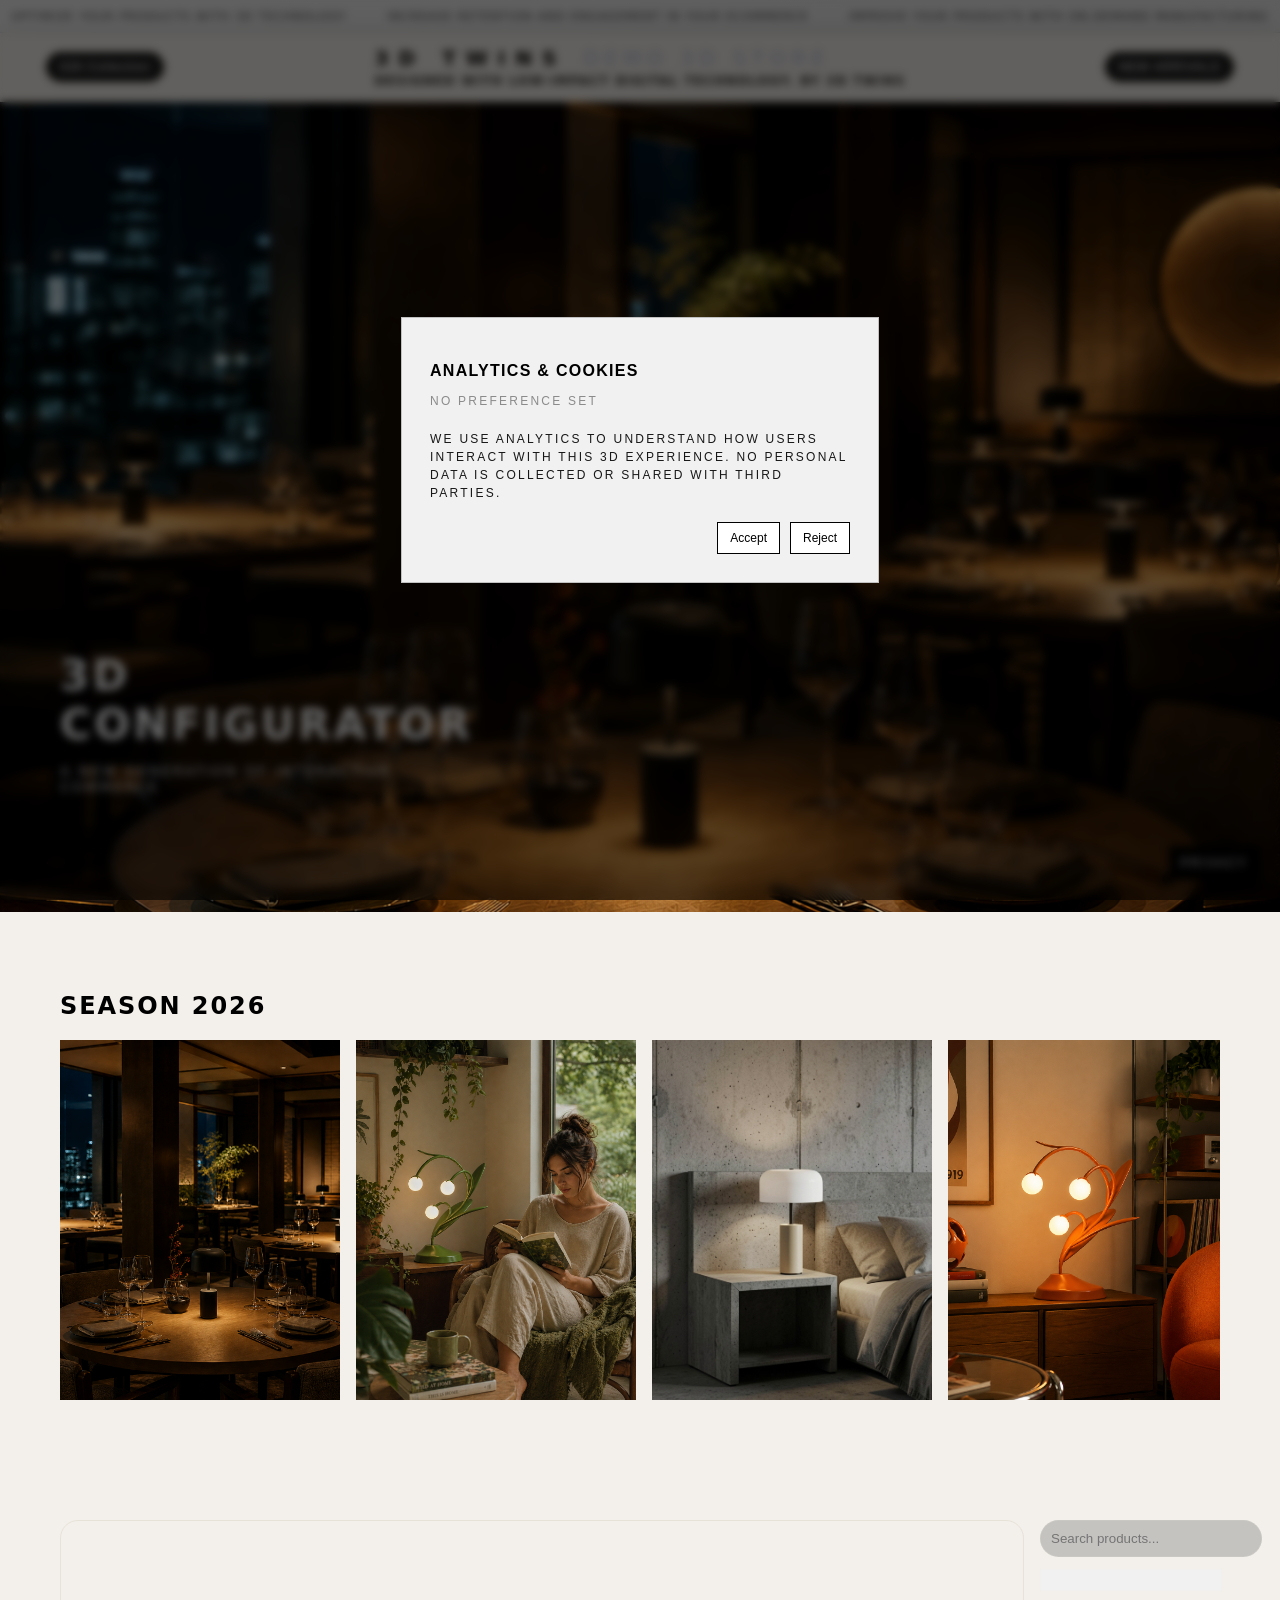
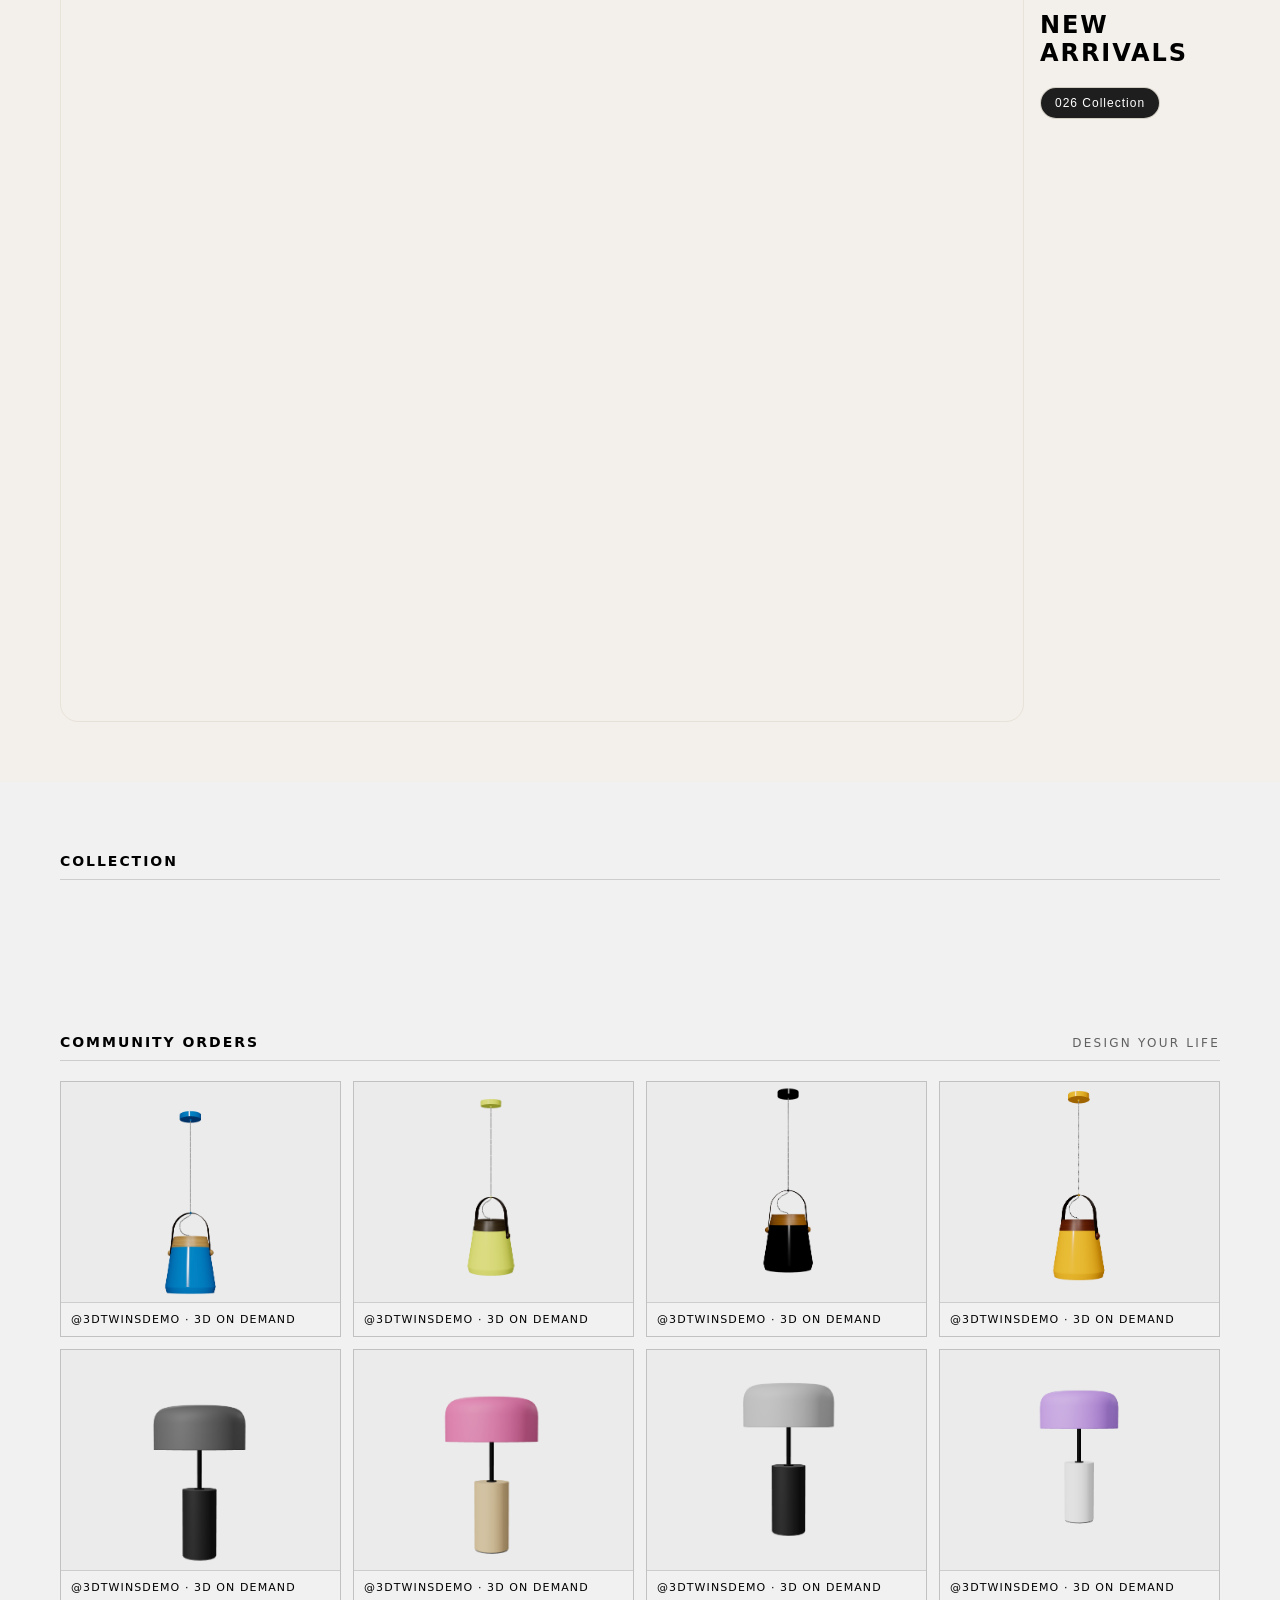
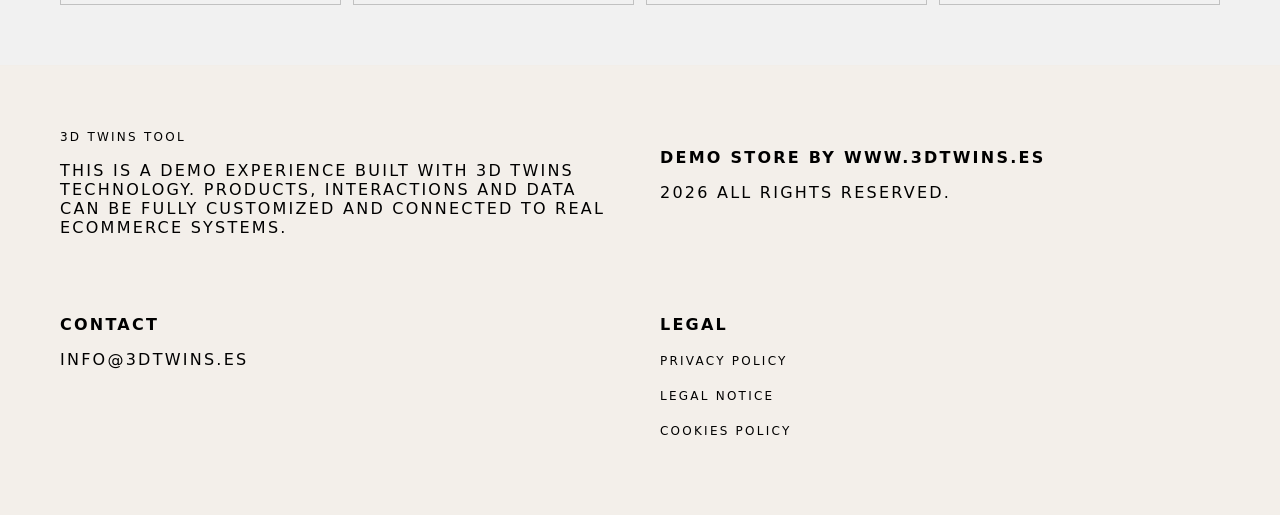
==== commit 2e243c72: "Update index.html" ====
--- a/index.html
+++ b/index.html
@@ -76,8 +76,8 @@
       <div class="hero-slide active">
         <img src="vidalrest.png" />
         <div class="hero-content">
-          <h1>3D Configurator</h1>
-          <p>A new generation of interactive commerce</p>
+          <h1 style= "color: white;">3D Configurator</h1>
+          <p style= "color: white;" >A new generation of interactive commerce</p>
       <button id="explore-btn">Explore</button>
         </div>
       </div>
@@ -116,7 +116,7 @@
   <div class="editorial-track">
     <img src="vidalrest.png" />
     <img src="egglampnature.png" />
-    <img src="recreaciónvidallamp.png" />
+    <img src="sources/recreacióniavidallamp.png" />
        <img src="egglamphome.png" />
   </div>
 </section>
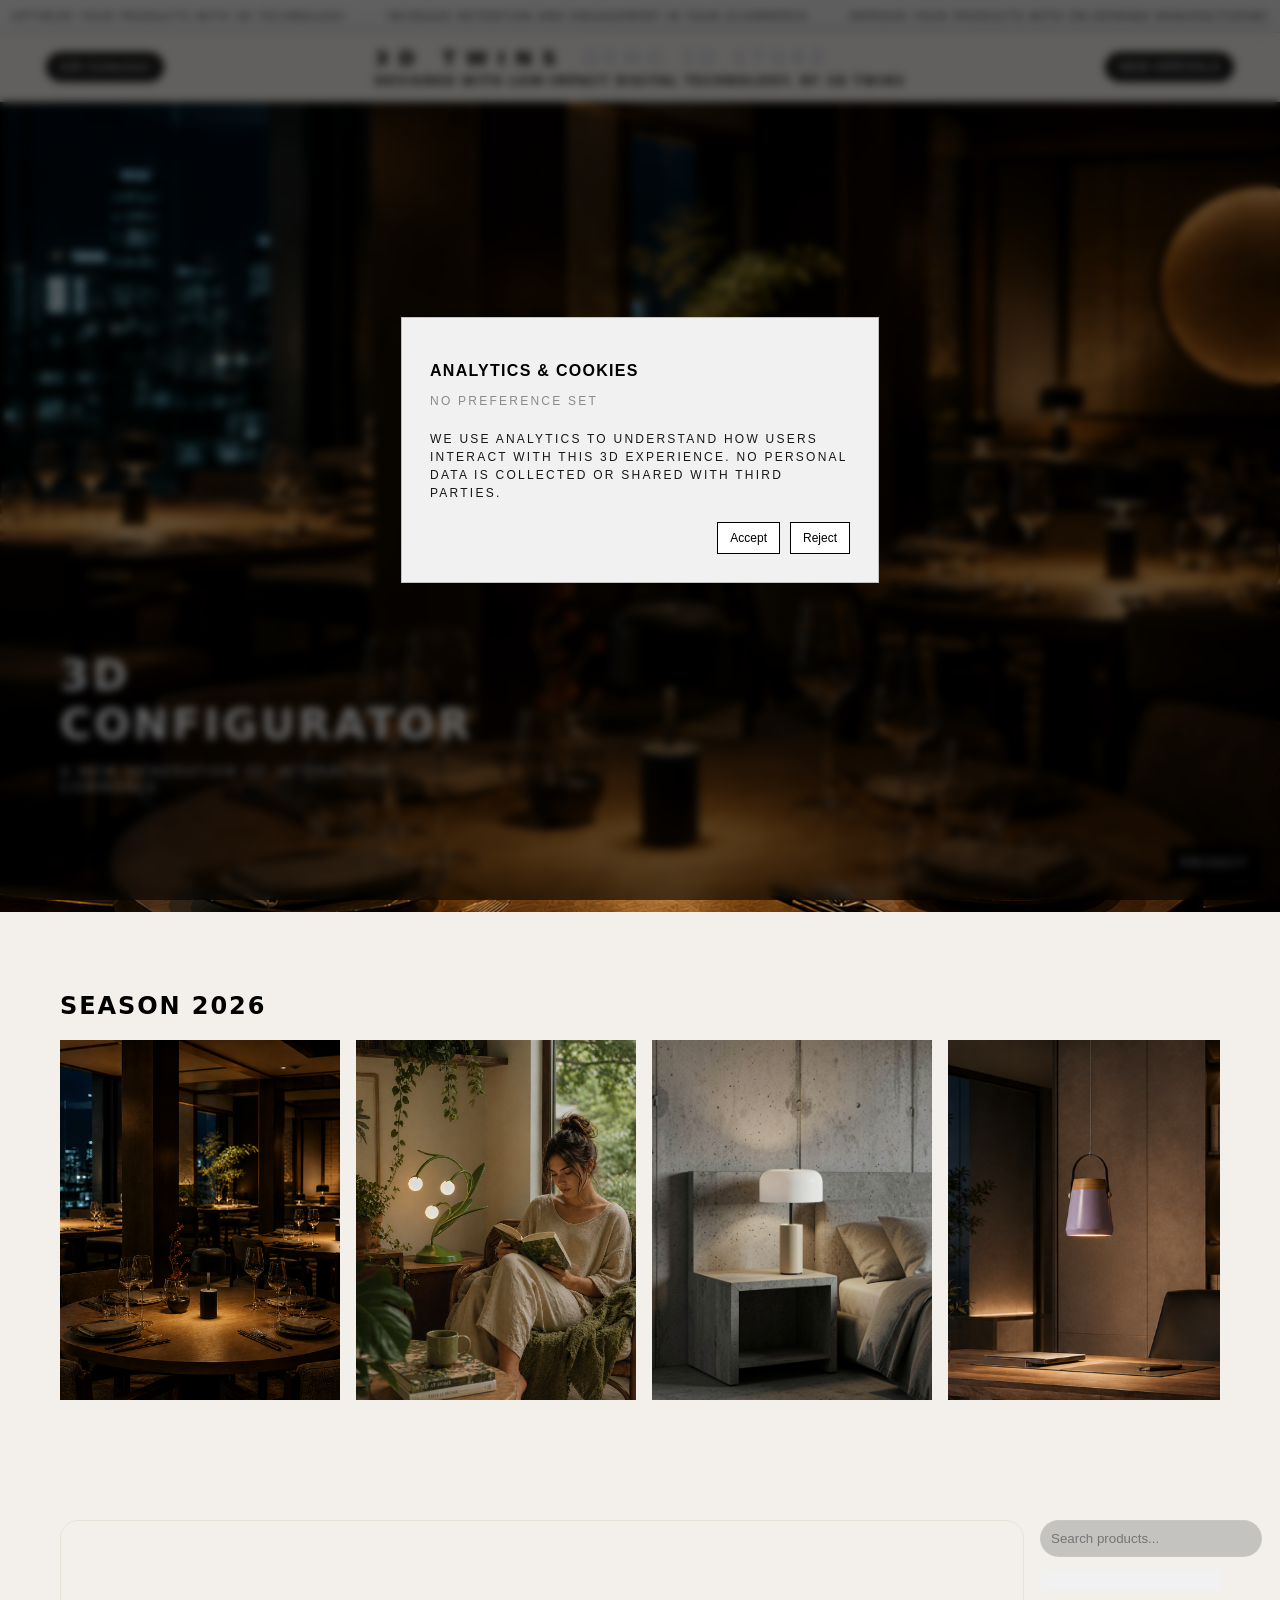
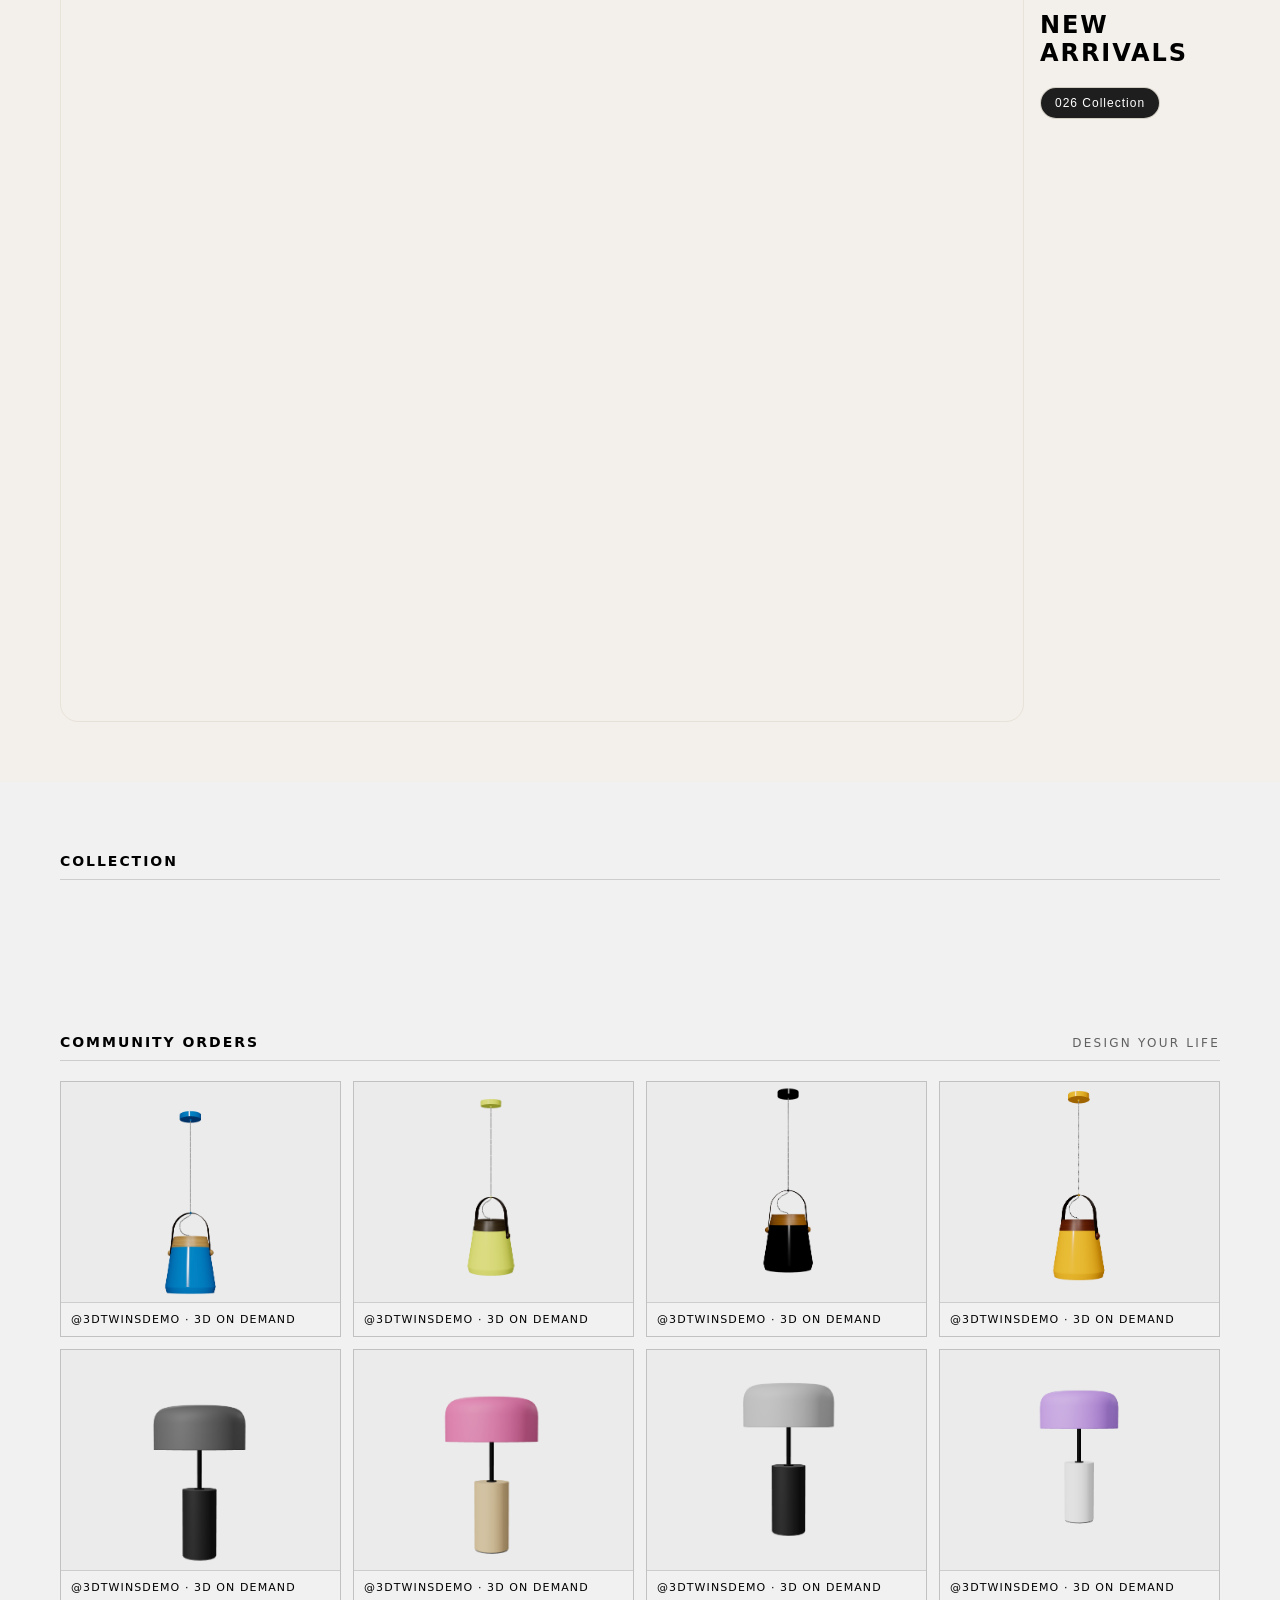
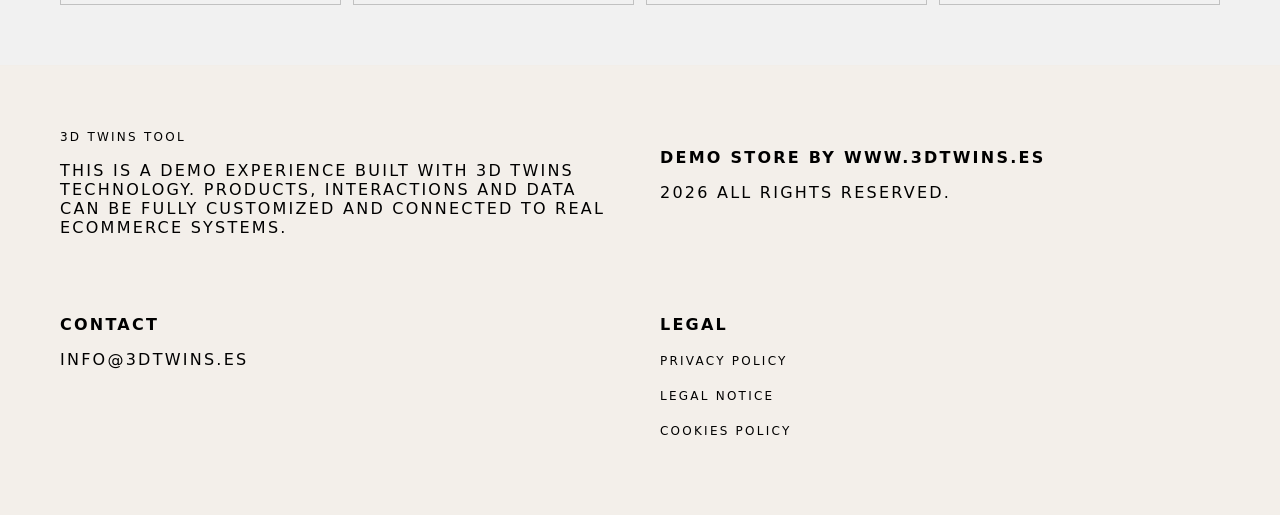
==== commit 310ff6ad: "Update index.html" ====
--- a/index.html
+++ b/index.html
@@ -117,7 +117,7 @@
     <img src="vidalrest.png" />
     <img src="egglampnature.png" />
     <img src="sources/recreacióniavidallamp.png" />
-       <img src="egglamphome.png" />
+       <img src="mantraoffice.png" />
   </div>
 </section>
   
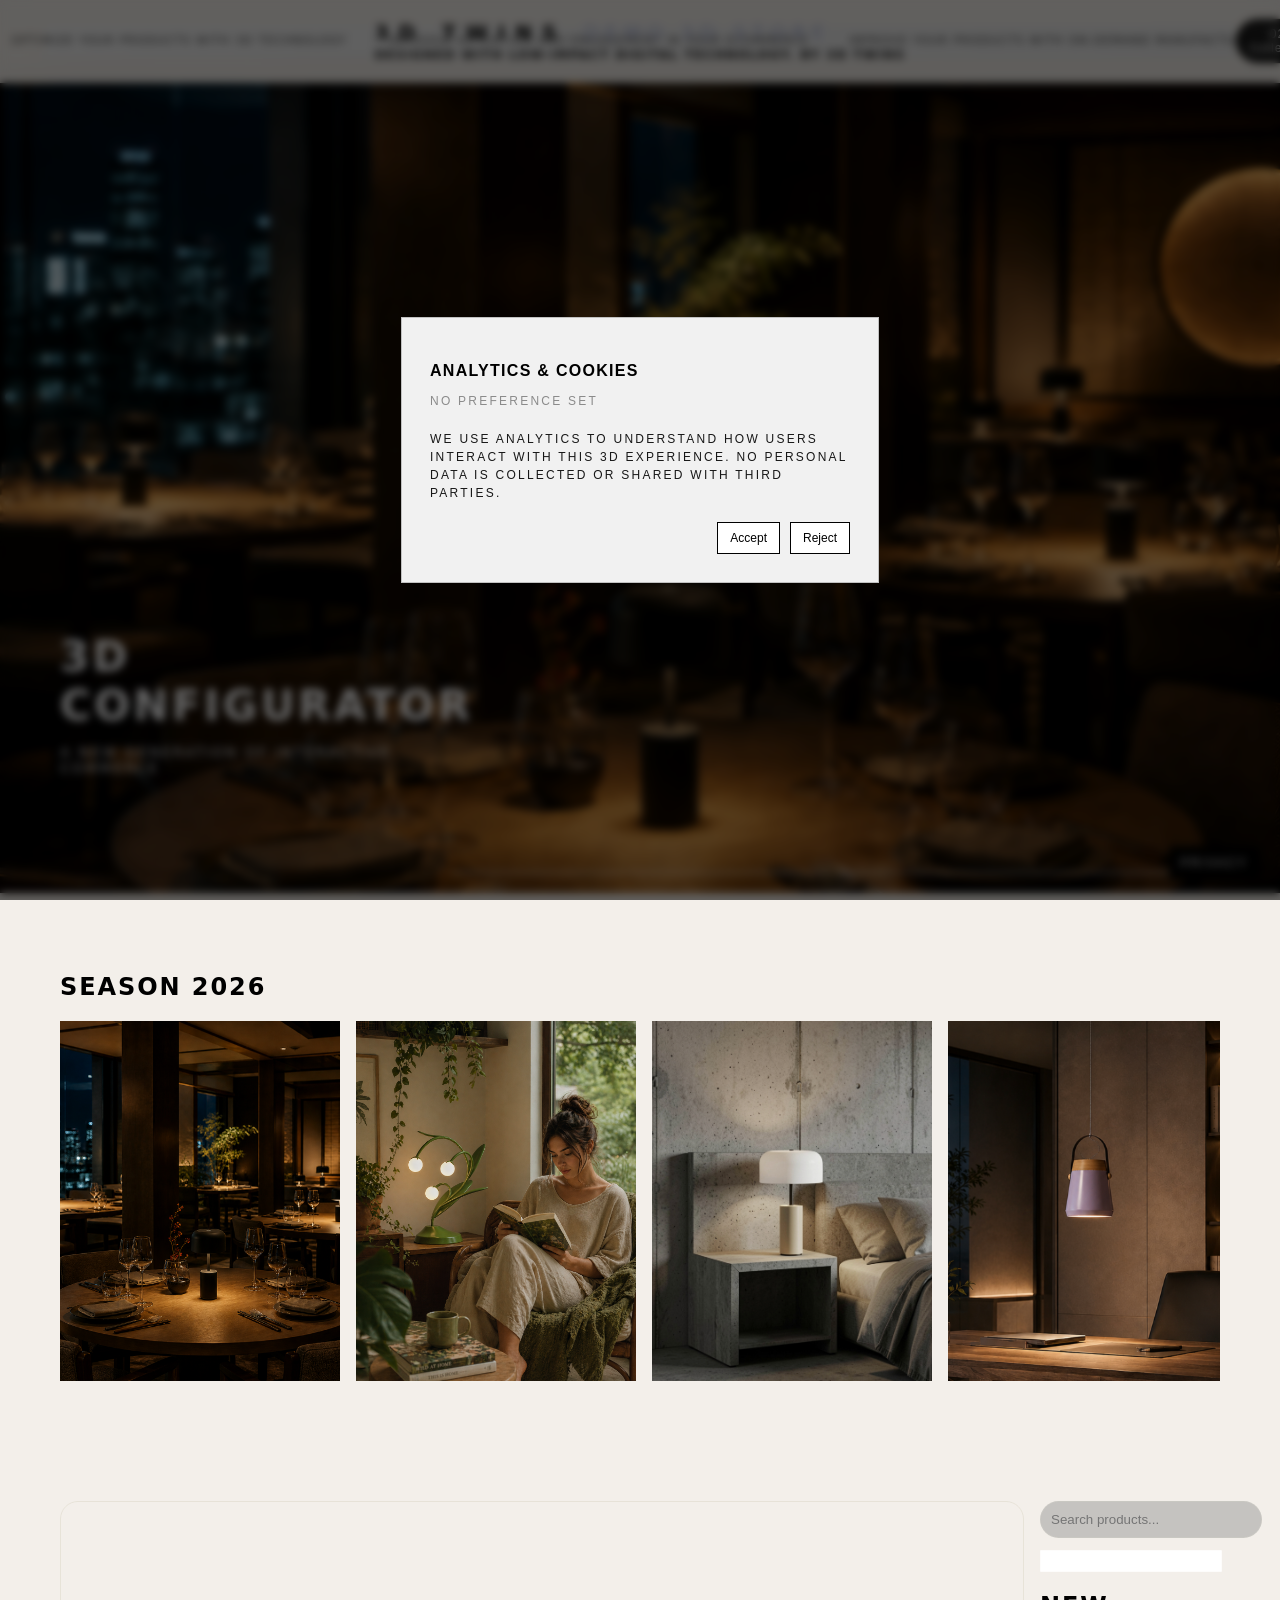
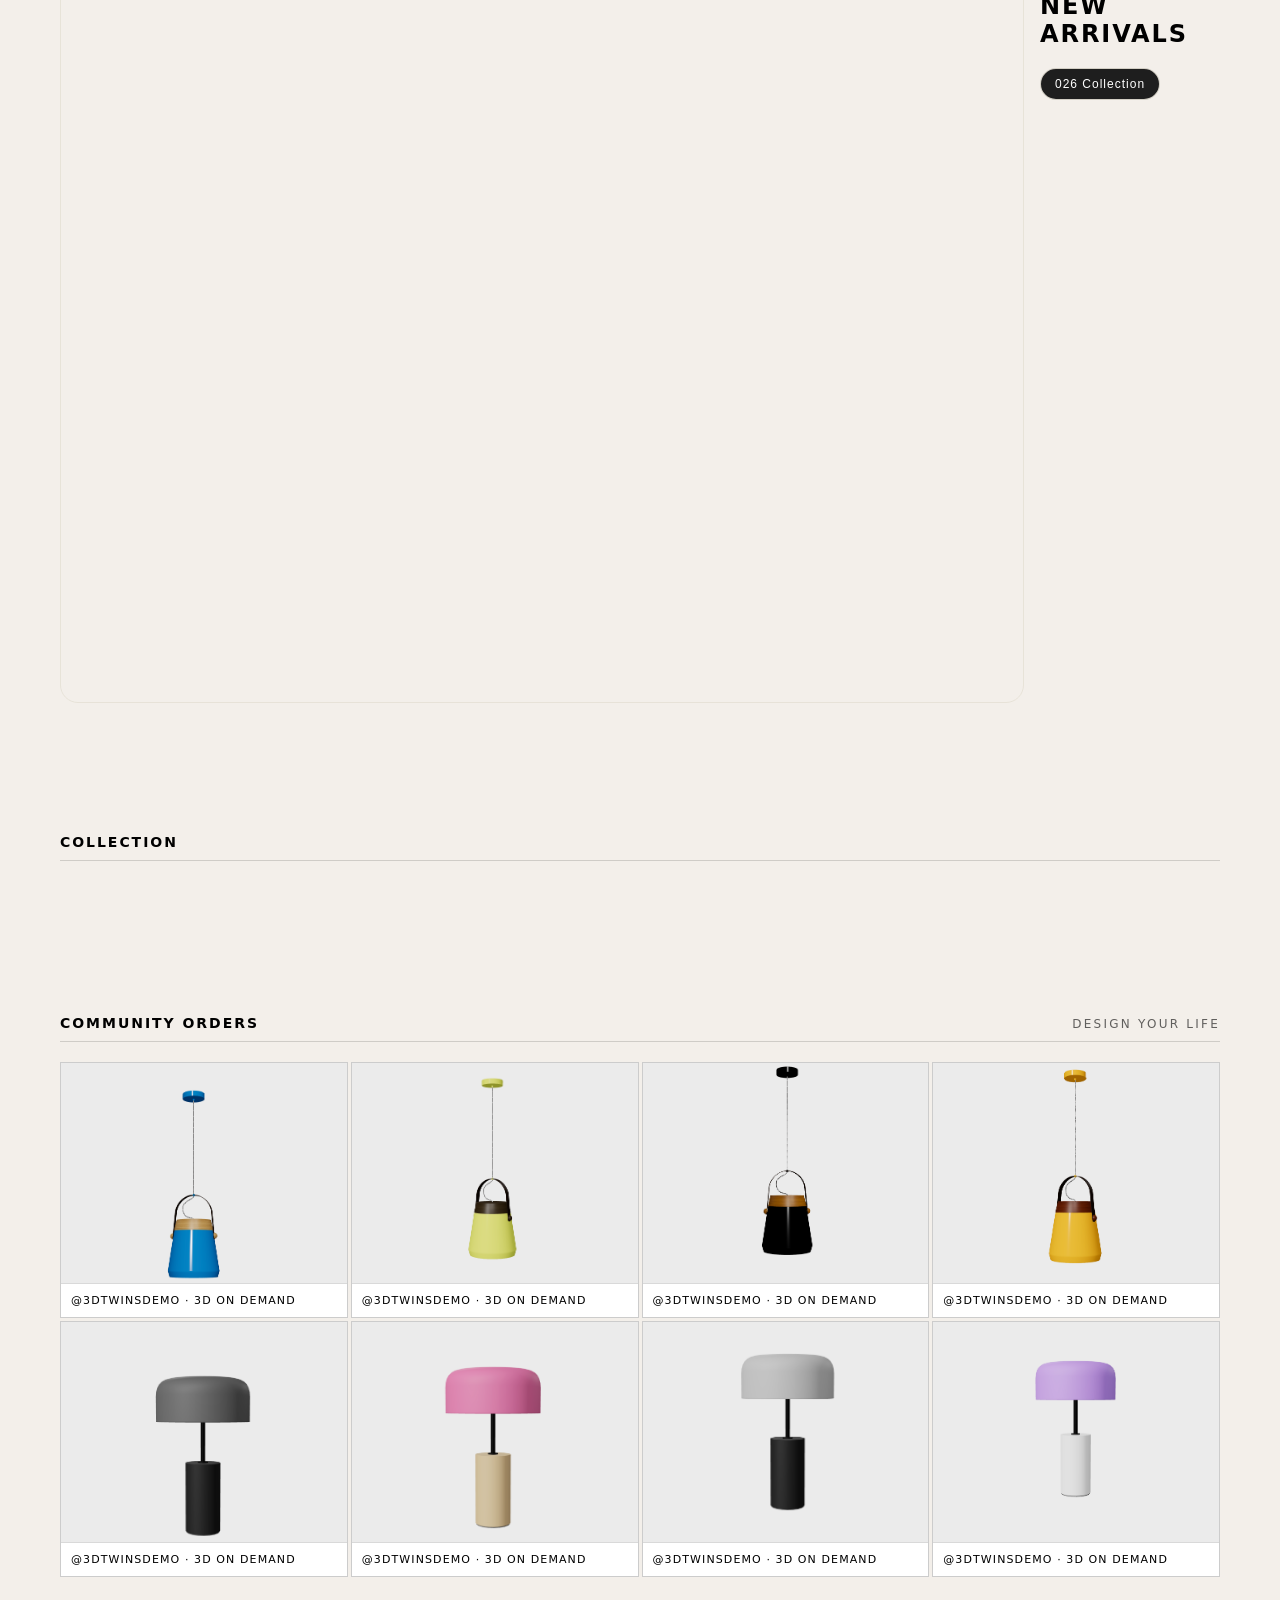
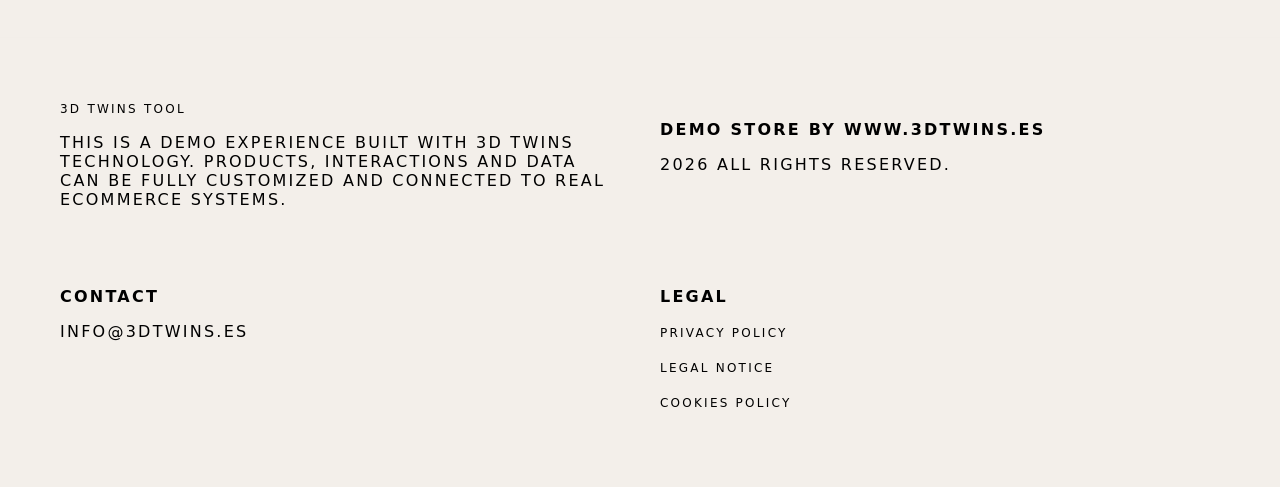
==== commit c2a170f3: "Update index.html" ====
--- a/index.html
+++ b/index.html
@@ -41,6 +41,10 @@
 </head>
 <body>
 
+
+  
+<header class="header">
+  
 <div class="promo-bar">
   <div class="promo-track">
     <a href="https://www.3dtwins.es" target="_blank" rel="noopener">
@@ -55,7 +59,6 @@
   </div>
 </div>
   
-<header class="header">
   <div class="logo">
     3D Twins
     <span style="color: #3f51b5;">DEMO 3D STORE</span>
@@ -118,6 +121,8 @@
     <img src="egglampnature.png" />
     <img src="sources/recreacióniavidallamp.png" />
        <img src="mantraoffice.png" />
+    <img src="egglamphome.png" />
+    <img src="Mantrahome.png" />
   </div>
 </section>
   
--- a/style.css
+++ b/style.css
@@ -254,7 +254,7 @@
 .dot {
   flex: 1;
   height: 1px;
-  background: rgba(0,0,0,0.2);
+  background: white;
   position: relative;
   cursor: pointer;
   overflow: hidden;
@@ -282,7 +282,7 @@
 ========================= */
 .collection {
   padding: 60px;
-  background: #f1f1f1;
+  background: #F3EFEA;
 }
 
 .collection h2 {
@@ -295,25 +295,20 @@
   padding-bottom: 10px;
 }
 
-/* =========================
-   GRID SYSTEM (FIX + CONSISTENCIA)
-========================= */
+
 
 .grid {
   display: grid;
   grid-template-columns: repeat(4, minmax(0, 1fr));
-  gap: 12px;
+  gap: 3px;
   overflow-x: auto;
   padding-bottom: 10px;
   border: 0px solid rgba(0,0,0,0.15);
 }
 
-/* =========================
-   CARD BRUTALISTA
-========================= */
 
 .card {
-  background: transparent;
+  background: white;
   border: 1px solid rgba(0,0,0,0.2);
   border-radius: 0;
   overflow: hidden;
@@ -328,9 +323,7 @@
   border-color: rgba(0,0,0,0.4);
 }
 
-/* =========================
-   IMAGE (CONTROL VISUAL)
-========================= */
+
 
 .card img {
   width: 100%;
@@ -341,9 +334,7 @@
   margin-bottom: 10px;
 }
 
-/* =========================
-   INFO BLOCK
-========================= */
+
 
 .card-info {
   margin: 10px;
@@ -366,9 +357,6 @@
   opacity: 0.7;
 }
 
-/* =========================
-   RESPONSIVE
-========================= */
 
 @media (max-width: 768px) {
   .grid {
@@ -382,9 +370,6 @@
   }
 }
 
-/* =========================
-   ADD TO CART (SYSTEM ACTION)
-========================= */
 
 .vh-add-to-cart {
   margin-top: 10px;
@@ -406,9 +391,7 @@
   background: #ffffff;
 }
 
-/* =========================
-   EXPERIENCE (NASA SIMULATION MODULE)
-========================= */
+
 
 .experience {
   padding: 60px;
@@ -475,10 +458,10 @@
 }
 
 
-
 .my-designs {
   padding: 60px;
   border-top: 1px solid rgba(230,226,214,0.1);
+  background: #F3EFEA;
 }
 
 .my-designs h2 {
@@ -490,7 +473,7 @@
 
 .my-designs-row {
   display: flex;
-  gap: 16px;
+  gap: 3px;
   overflow-x: auto;
   padding-bottom: 10px;
    border: 1px solid rgba(230,226,214,0.2);
@@ -525,7 +508,7 @@
 
 .vh-product-panel{
      min-width: 160px;
-  background: #f1f1f1;
+  background: white;
   border-radius: 1px;
   overflow: hidden;
   border: 1px solid rgba(230,226,214,0.1);
@@ -533,9 +516,6 @@
    
 }
 
-/* =========================
-   PDP (PRODUCT SYSTEM DETAIL)
-========================= */
 
 .pdp {
   padding: 10px;
@@ -582,7 +562,7 @@
 }
 .community {
   padding: 60px;
-  background: #f1f1f1;
+  background: #F3EFEA;
 }
 
 /* HEADER */
@@ -615,7 +595,7 @@
 .community-grid {
   display: grid !important;
   grid-template-columns: repeat(4, minmax(0, 1fr));
-  gap: 12px;
+  gap: 3px;
   align-items: start;
 }
 
@@ -624,7 +604,7 @@
   border: 1px solid rgba(0,0,0,0.2);
   border-radius: 0;
   overflow: hidden;
-  background: transparent;
+  background: white;
 }
 
 /* IMAGE FIX */
@@ -772,11 +752,6 @@
   height: 60dvh;
 }
 
-  /* =========================
-     VH LIST = COLLECTION STYLE
-     (FIX REAL DEL BUG)
-  ========================= */
-
   .vh-sidebar-list {
     display: flex;
     flex-wrap: nowrap;
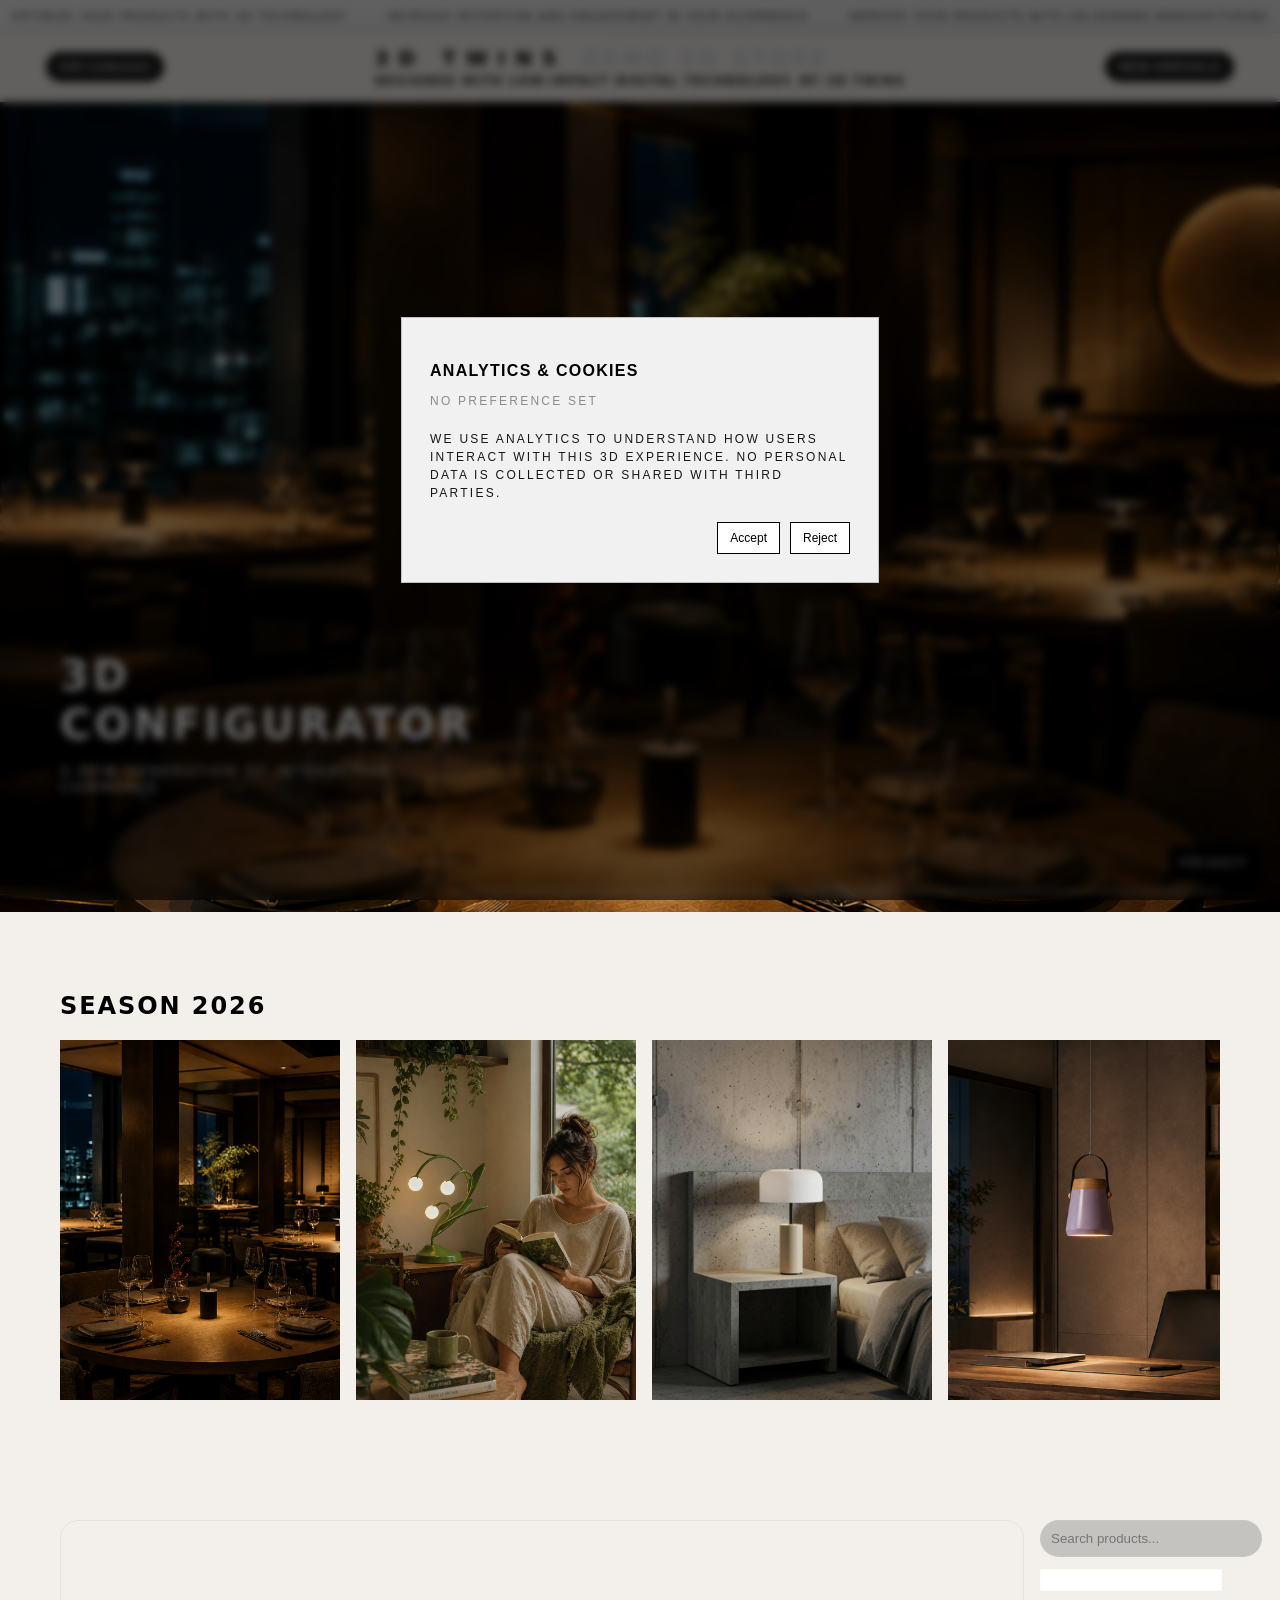
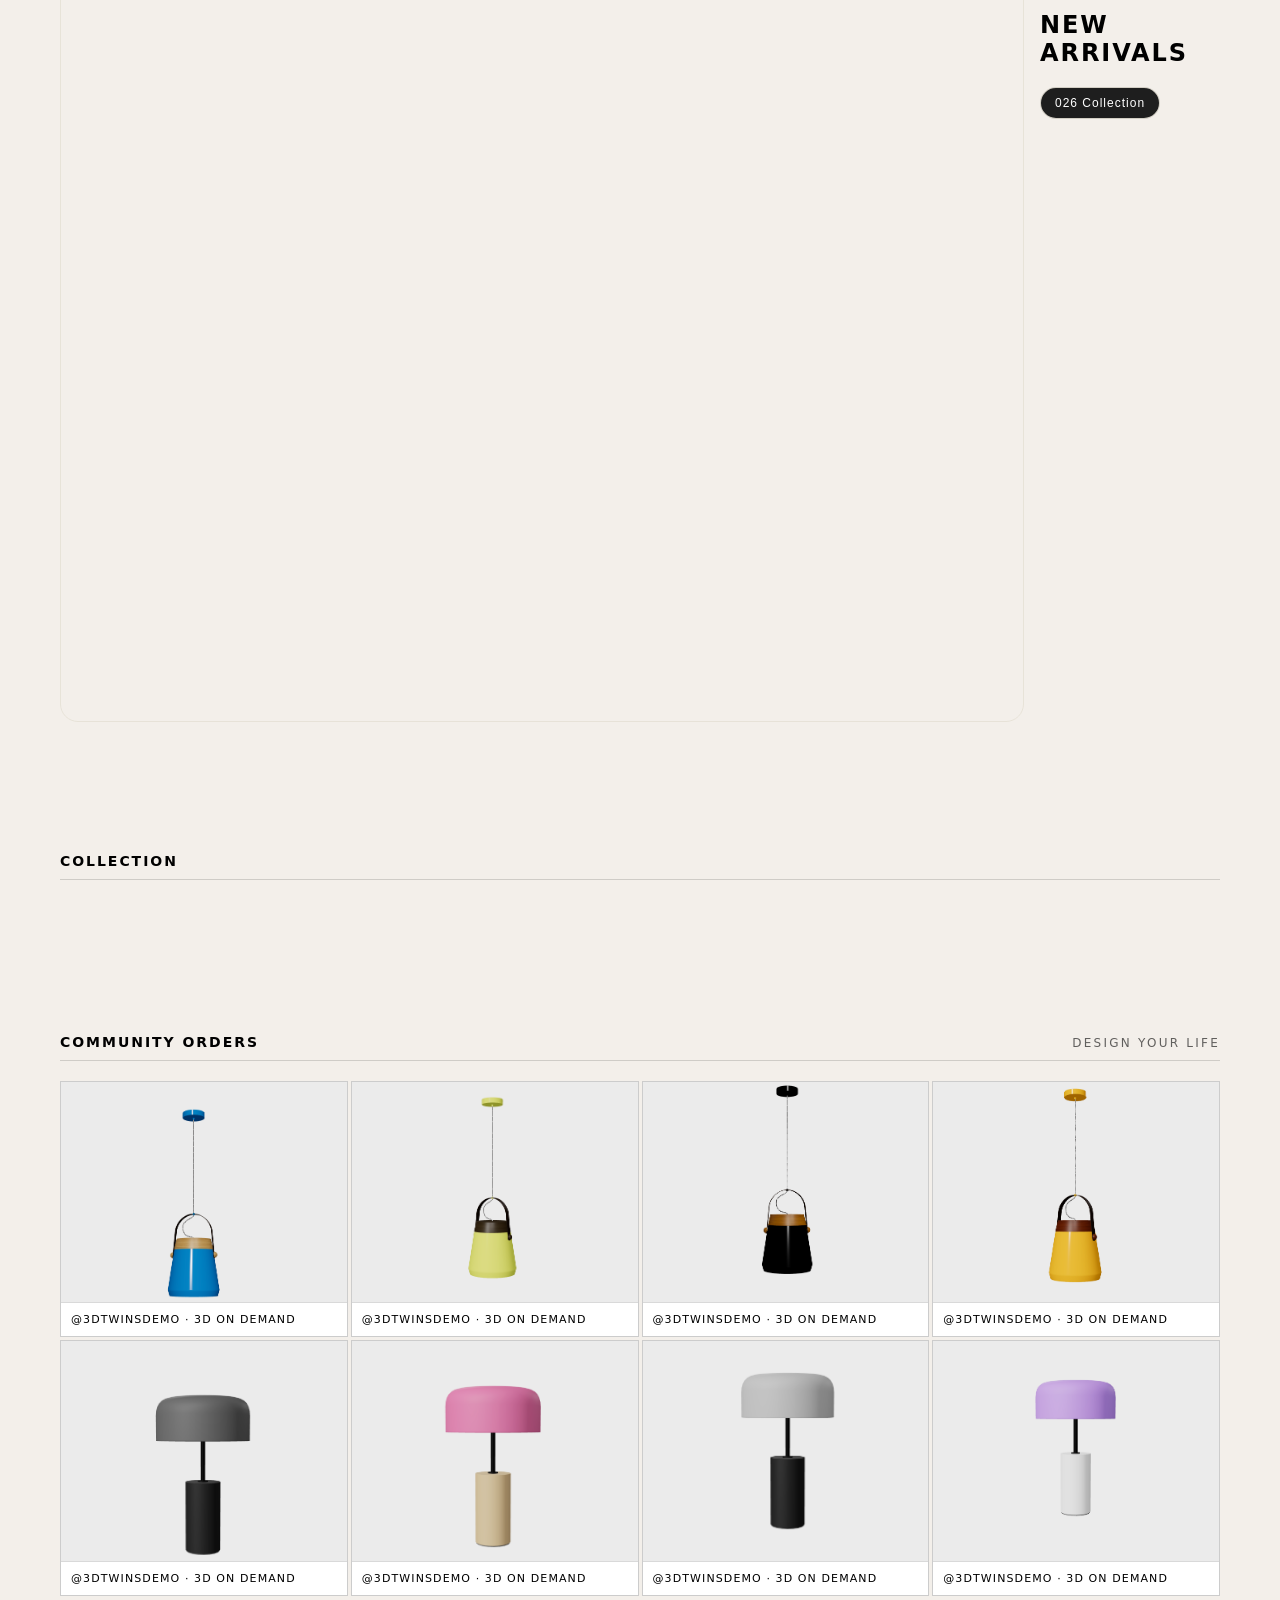
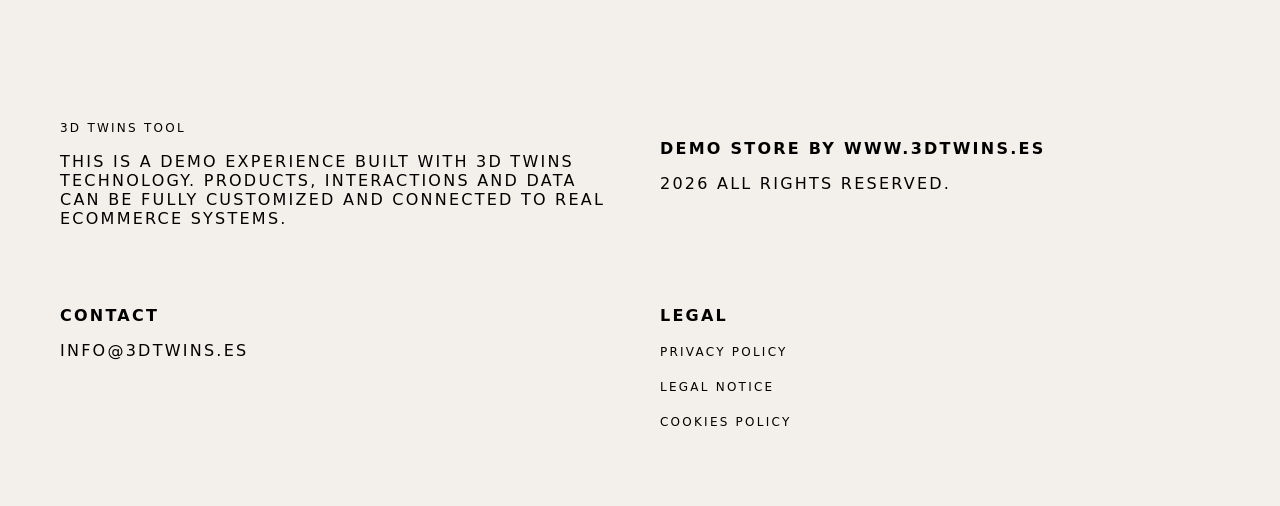
==== commit dc6fe42a: "Refactor header and promo-bar structure in index.html Removed extra whitespace and adjusted header s" ====
--- a/index.html
+++ b/index.html
@@ -41,24 +41,22 @@
 </head>
 <body>
 
-
+  <div class="promo-bar">
+  <div class="promo-track">
+    <a href="https://www.3dtwins.es" target="_blank" rel="noopener">
+      Optimize your products with 3D technology
+    </a>
+    <a href="https://www.3dtwins.es" target="_blank" rel="noopener">
+      Increase retention and engagement in your ecommerce
+    </a>
+    <a href="https://www.3dtwins.es" target="_blank" rel="noopener">
+      Improve your products with on-demand manufacturing
+    </a>
+  </div>
+</div>
   
 <header class="header">
-  
-<div class="promo-bar">
-  <div class="promo-track">
-    <a href="https://www.3dtwins.es" target="_blank" rel="noopener">
-      Optimize your products with 3D technology
-    </a>
-    <a href="https://www.3dtwins.es" target="_blank" rel="noopener">
-      Increase retention and engagement in your ecommerce
-    </a>
-    <a href="https://www.3dtwins.es" target="_blank" rel="noopener">
-      Improve your products with on-demand manufacturing
-    </a>
-  </div>
-</div>
-  
+
   <div class="logo">
     3D Twins
     <span style="color: #3f51b5;">DEMO 3D STORE</span>
